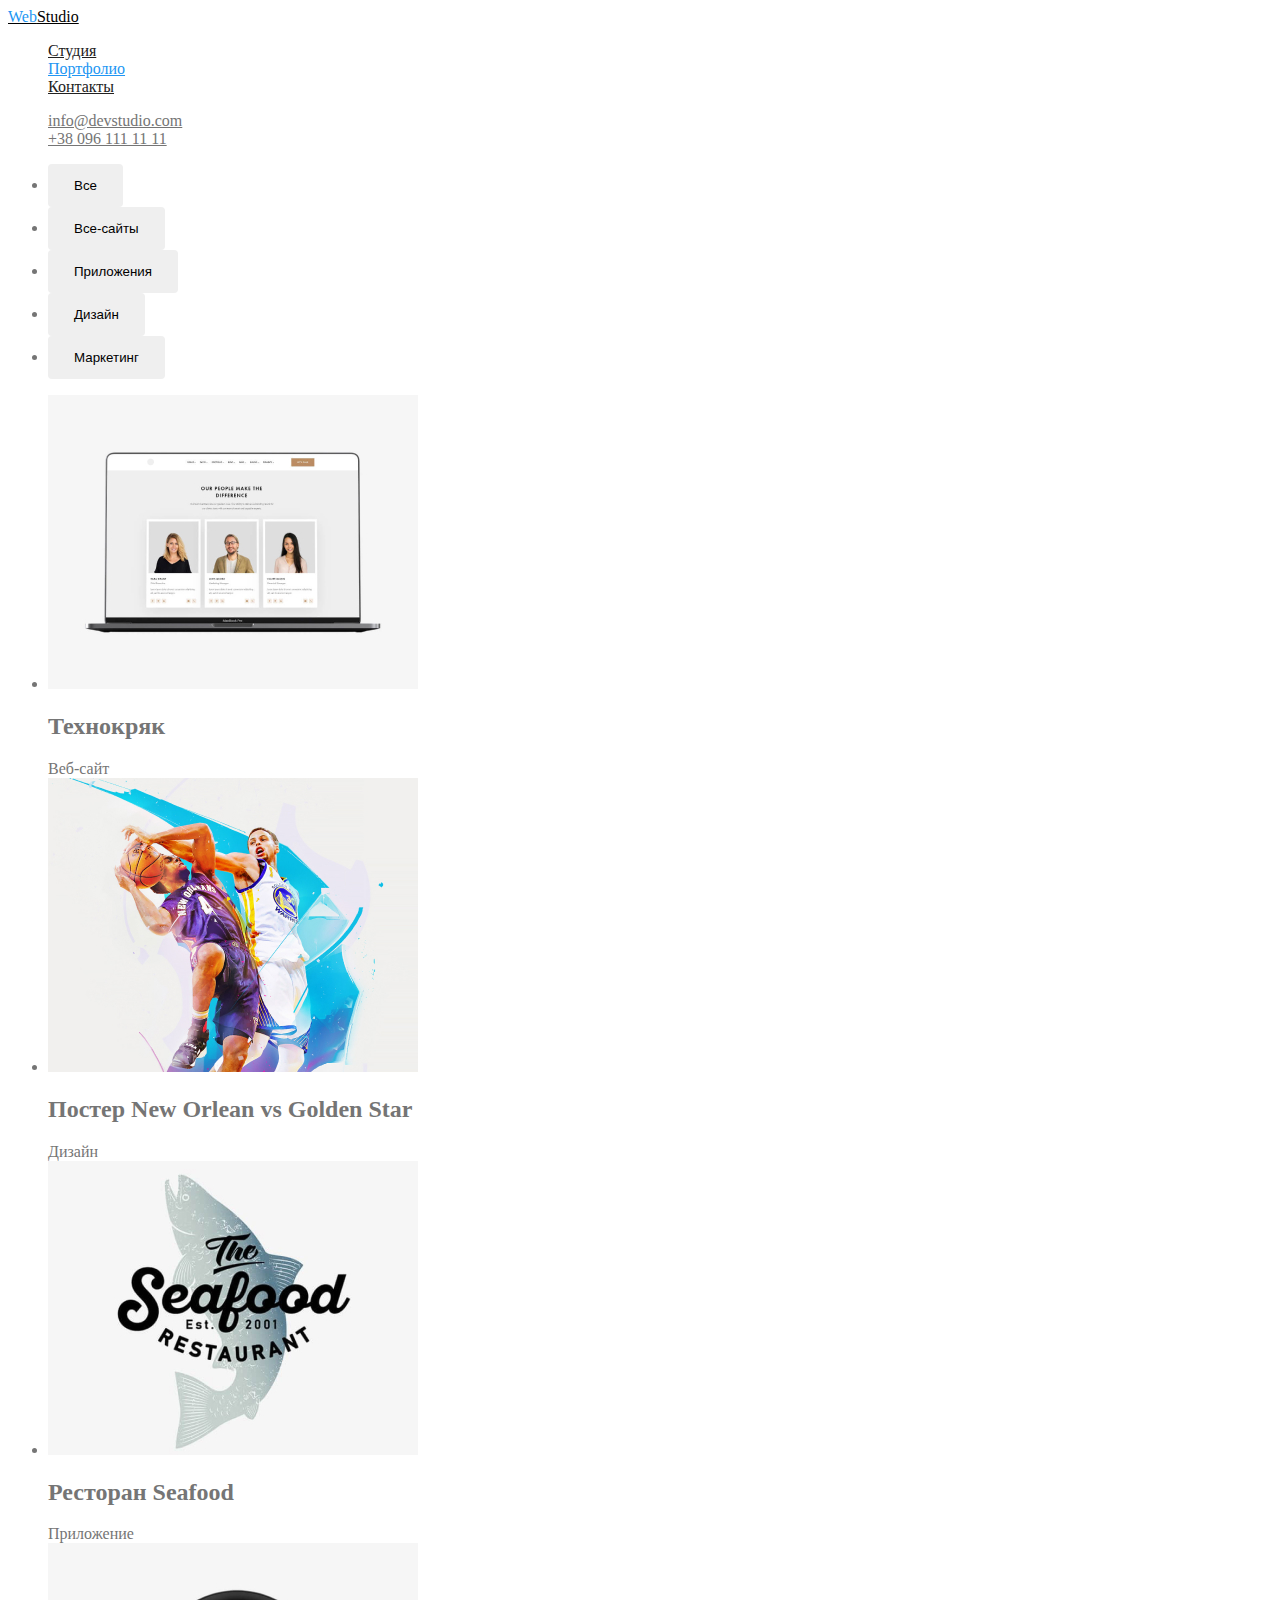
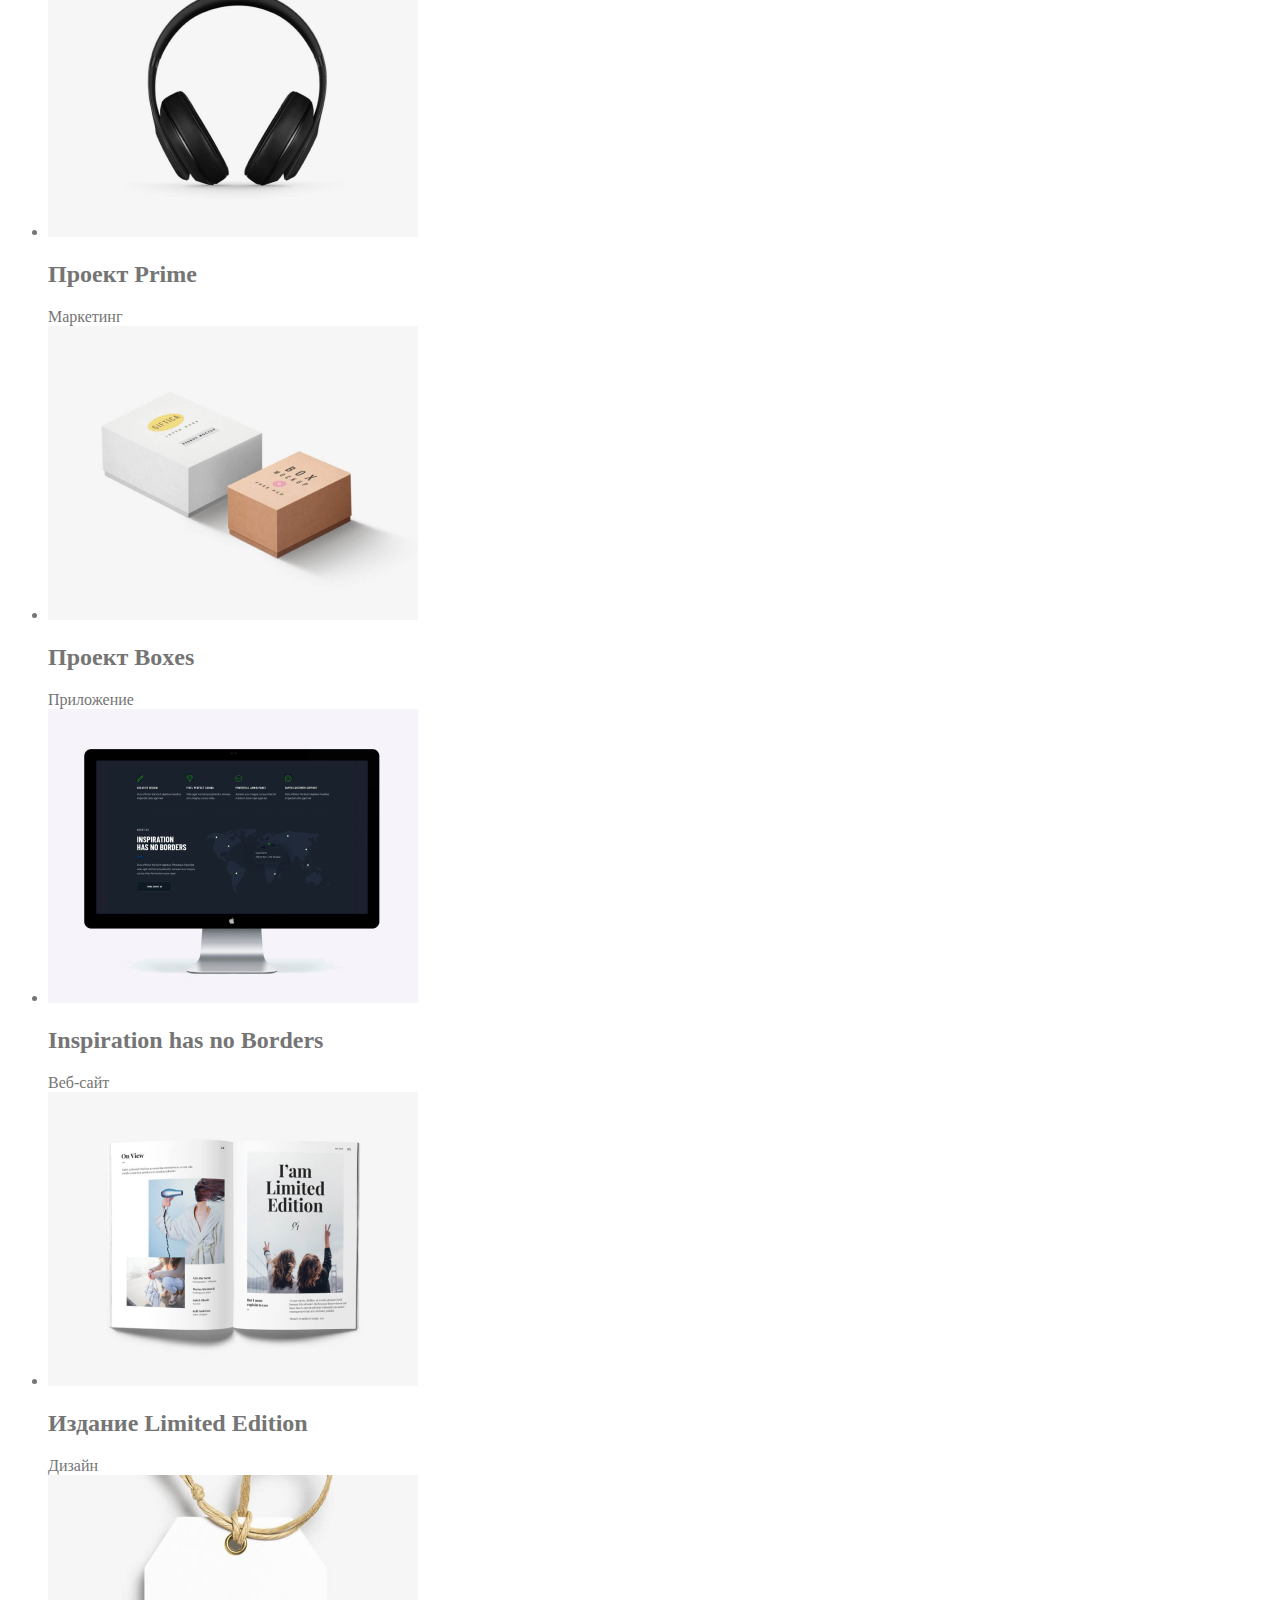
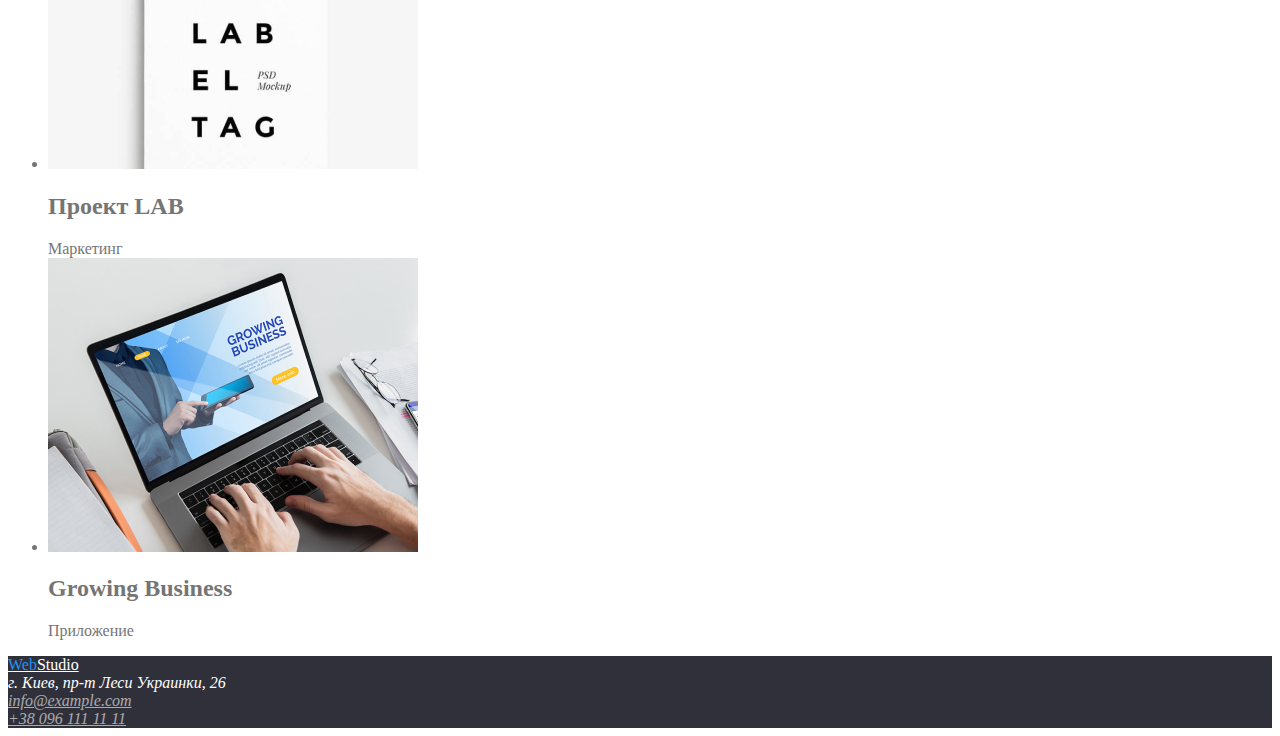
==== portfolio.html @ 00d650d1 "add color var" ====
<!DOCTYPE html>
<html lang="ru">
  <head>
    <meta charset="UTF-8" />
    <meta http-equiv="X-UA-Compatible" content="IE=edge" />
    <meta name="viewport" content="width=device-width, initial-scale=1.0" />
    <title>goit-markup-hw-01</title>
    <link rel="stylesheet" href="./css/styles.css" />
  </head>
  <body>
    <header>
      <nav>
        <a href="index.html" class="logo"><span>Web</span>Studio</a>
        <ul class="site-nav list">
          <li><a href="./index.html" class="link">Студия</a></li>
          <li><a href="./portfolio.html" class="link current">Портфолио</a></li>
          <li><a href="" class="link">Контакты</a></li>
        </ul>
      </nav>
      <ul class="auth-nav list">
        <li>
          <a href="mailto:info@devstudio.com" class="link"
            >info@devstudio.com</a
          >
        </li>
        <li><a href="tel:+380961111111" class="link">+38 096 111 11 11</a></li>
      </ul>
    <main>
      <section>
        <ul>
          <li><button class="button secondary">Все</button></li>
          <li><button class="button secondary">Все-сайты</button></li>
          <li><button class="button secondary">Приложения</button></li>
          <li><button class="button secondary">Дизайн</button></li>
          <li><button class="button secondary">Маркетинг</button></li>
        </ul>
      </section>
      <section>
        <ul>
          <li>
            <img
              src="./images/web-site-laptop.jpg"
              alt="Ноутбук, где открыт наш сайт"
            />
            <h2>Технокряк</h2>
            <span>Веб-сайт</span>
          </li>
          <li>
            <img src="./images/design.jpg" alt="Два баскетболиста" />
            <h2>Постер New Orlean vs Golden Star</h2>
            <span>Дизайн</span>
          </li>
          <li>
            <img src="./images/restaurant.jpg" alt="Рыба в виде логотипа" />
            <h2>Ресторан Seafood</h2>
            <span>Приложение</span>
          </li>
          <li>
            <img src="./images/marketing.jpg" alt="Наушники" />
            <h2>Проект Prime</h2>
            <span>Маркетинг</span>
          </li>
          <li>
            <img src="./images/app.jpg" alt="Белая и бежевая коробка" />
            <h2>Проект Boxes</h2>
            <span>Приложение</span>
          </li>
          <li>
            <img
              src="./images/web-site-desktop.jpg"
              alt="Экран компьютера Mac"
            />
            <h2>Inspiration has no Borders</h2>
            <span>Веб-сайт</span>
          </li>
          <li>
            <img src="./images/design-2.jpg" alt="Журнал" />
            <h2>Издание Limited Edition</h2>
            <span>Дизайн</span>
          </li>
          <li>
            <img src="./images/marketing-2.jpg" alt="Бирка" />
            <h2>Проект LAB</h2>
            <span>Маркетинг</span>
          </li>
          <li>
            <img src="./images/app-2.jpg" alt="Человек работает на ноутбуке" />
            <h2>Growing Business</h2>
            <span>Приложение</span>
          </li>
        </ul>
      </section>
    </main>
    <footer class="footer">
      <a href="index.html" class="footer-logo"><span>Web</span>Studio</a>
      <address>
        г. Киев, пр-т Леси Украинки, 26<br />
        <a href="mailto:info@example.com" class="contacts">info@example.com</a
        ><br />
        <a href="tel:+380961111111" class="contacts">+38 096 111 11 11</a>
      </address>
    </footer>
  </body>
</html>
---- css/styles.css ----
body {
  color: #757575;
  background-color: #ffffff;
}
footer {
  background-color: var(--dark-bg-color);
  color: var(--white-text-color);
}
:root {
  --hd-text-color: #212121;
  --main-text-color: #757575;
  --white-text-color: #ffffff;
  --logo-color: #000000;
  --footer-text-color: #ffffff99;
  --dark-bg-color: #2f303a;
  --light-bg-color: #f5f4fa;
  --accent-color: #2196f3;
}

/* 
цвет заголовков: #212121;
вторичный цвет текста: #757575;
герой-текст #FFFFFF
цвет логотипа #000000;
цвет подвала #ffffff99
акцент #2196F3 

основной цвет фона #FFFFFF
дополнительный цвет фона светлый #F5F4FA
дополнительный цвет фона темный #2F303A

*/
.logo {
  color: var(--logo-color);
}
.logo span,
.footer-logo span {
  color: var(--accent-color);
}
.list {
  list-style: none;
}
.site-nav .link {
  color: var(--hd-text-color);
}
.site-nav .link:hover,
.site-nav .link:focus {
  color: var(--accent-color);
}
.site-nav .link.current {
  color: var(--accent-color);
}
.auth-nav .link {
  color: var(--main-text-color);
}
.auth-nav .link:hover {
  color: var(--accent-color);
}
/* hero */
.hero {
  background-color: var(--dark-bg-color);
}
.hero-title {
  color: var(--white-text-color);
}
/* section */
.section-title {
  color: var(--hd-text-color);
}
/* features */
.features .title {
  color: var(--hd-text-color);
}
/* About team */
.team-member {
  color: var(--hd-text-color);
}
/* footer */
.footer a {
  color: var(--white-text-color);
}
.footer .contacts {
  color: var(--footer-text-color);
}
/* Button */
.button {
  padding: 12px 24px;
  display: inline-block;
  border-color: transparent;
  border-radius: 4px;
}
.button.primary {
  color: var(--white-text-color);
  background-color: var(--accent-color);
}
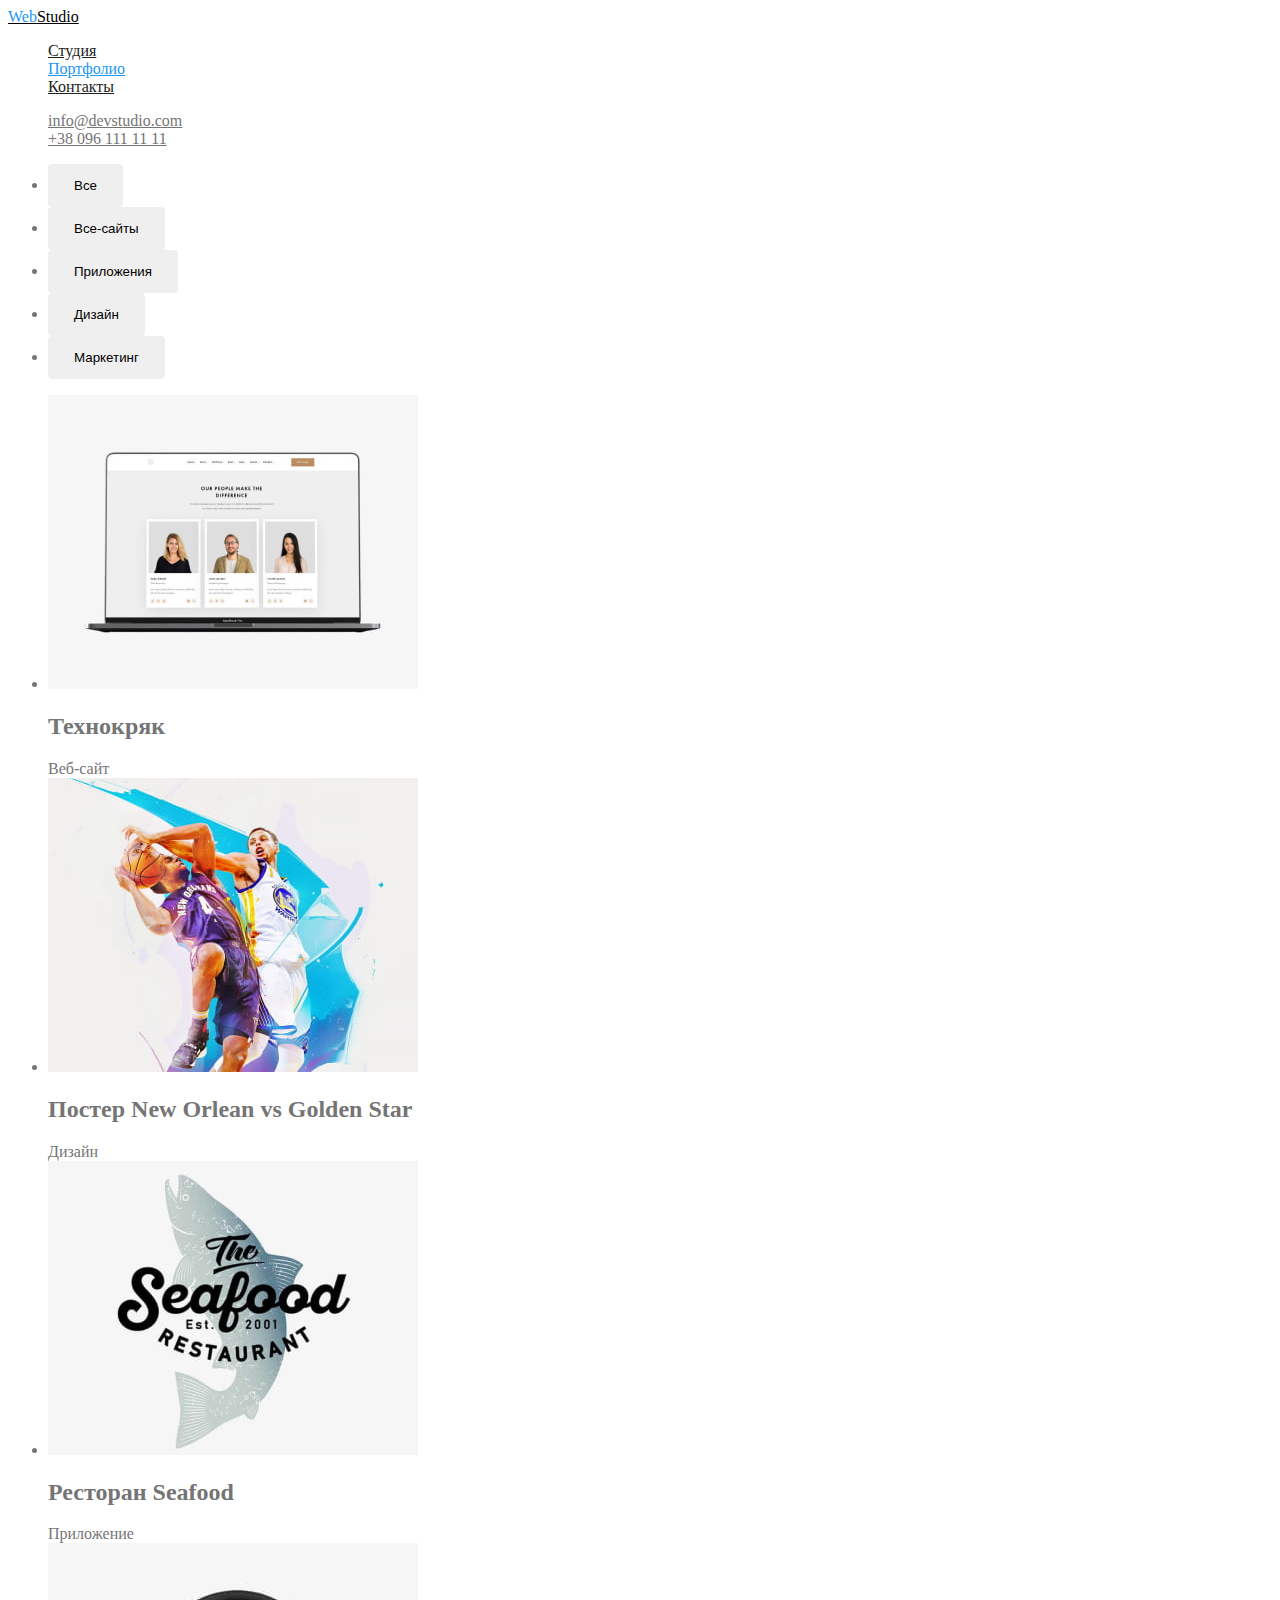
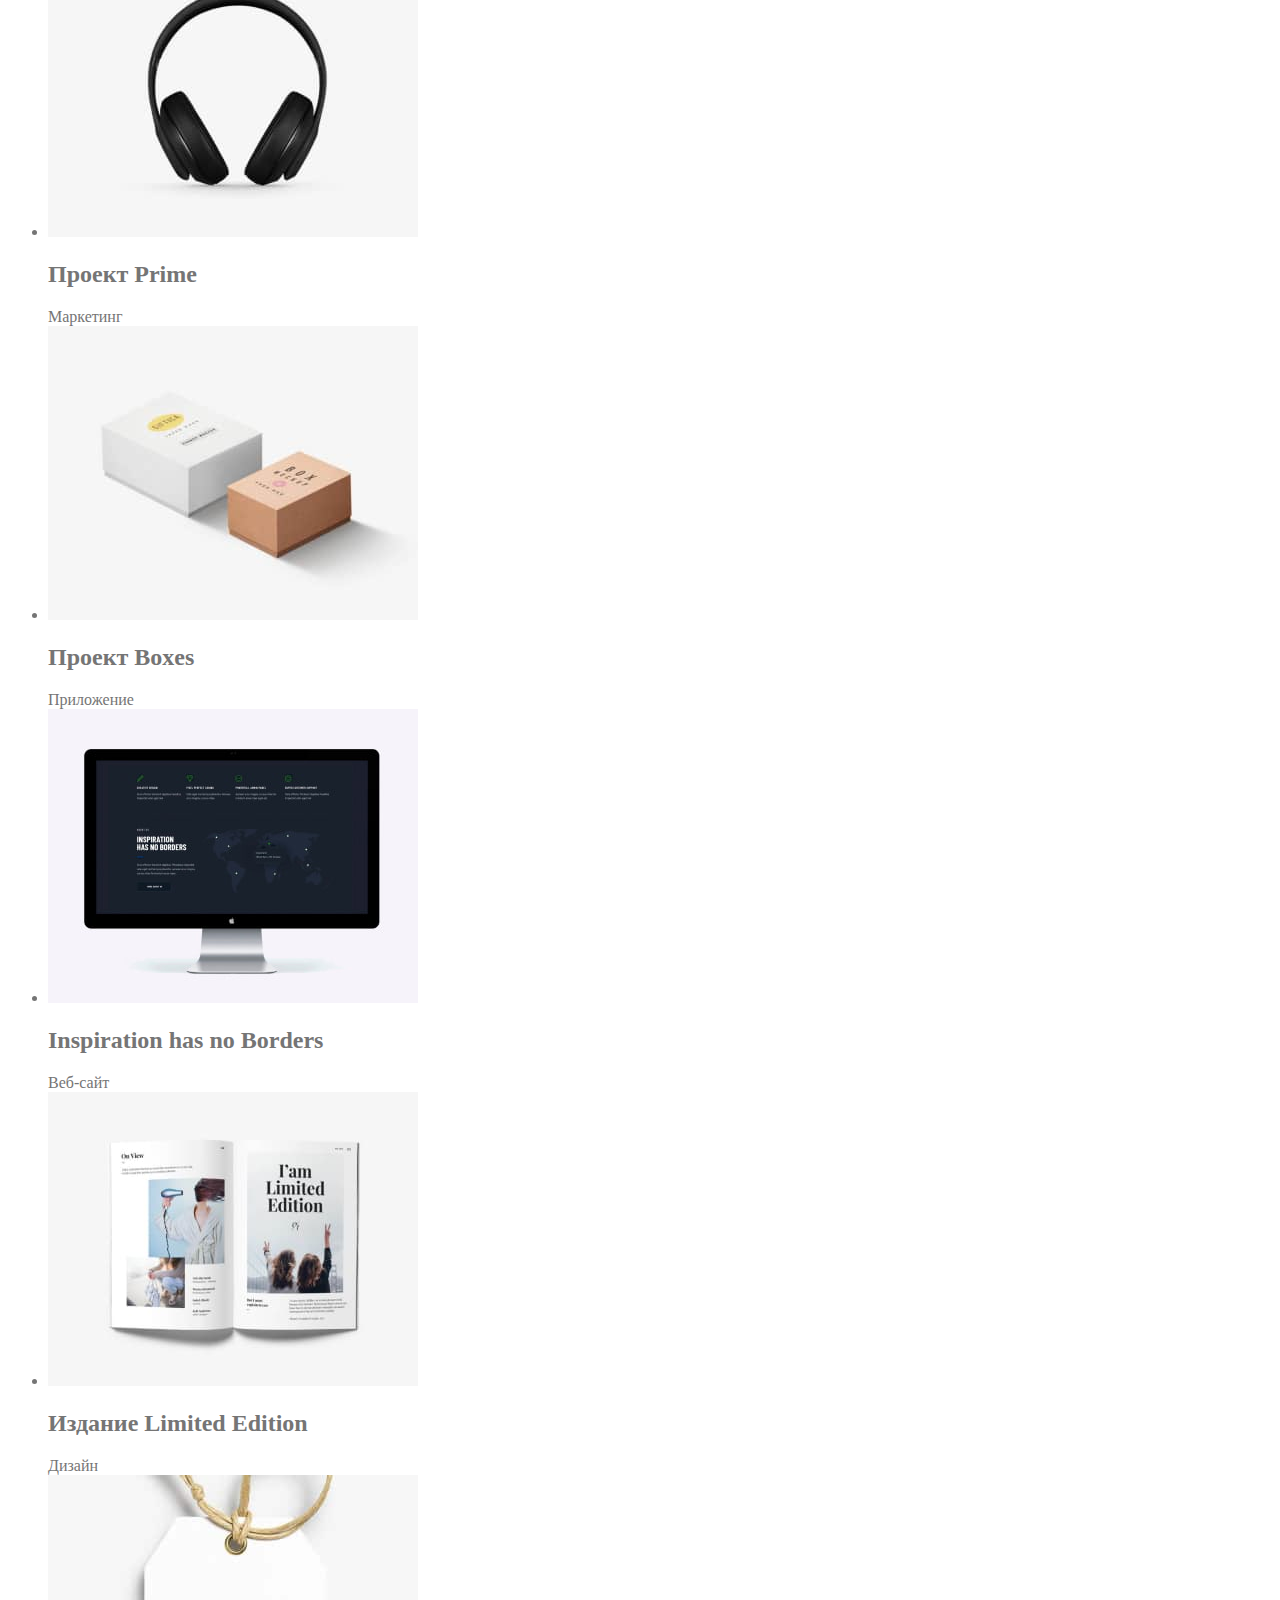
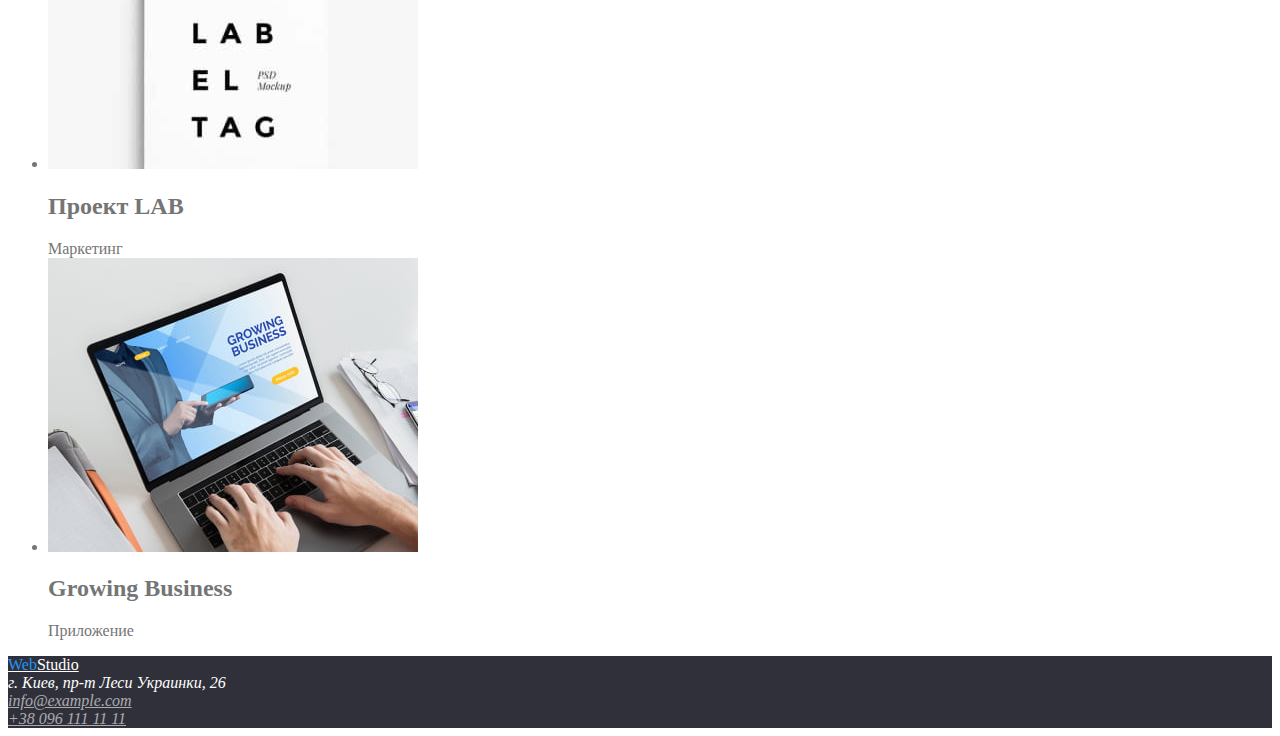
==== commit 0de96779: "Update portfolio.html" ====
--- a/portfolio.html
+++ b/portfolio.html
@@ -25,8 +25,10 @@
         </li>
         <li><a href="tel:+380961111111" class="link">+38 096 111 11 11</a></li>
       </ul>
+    </header>
     <main>
       <section>
+        <h1 hidden>Portfolio</h1>
         <ul>
           <li><button class="button secondary">Все</button></li>
           <li><button class="button secondary">Все-сайты</button></li>
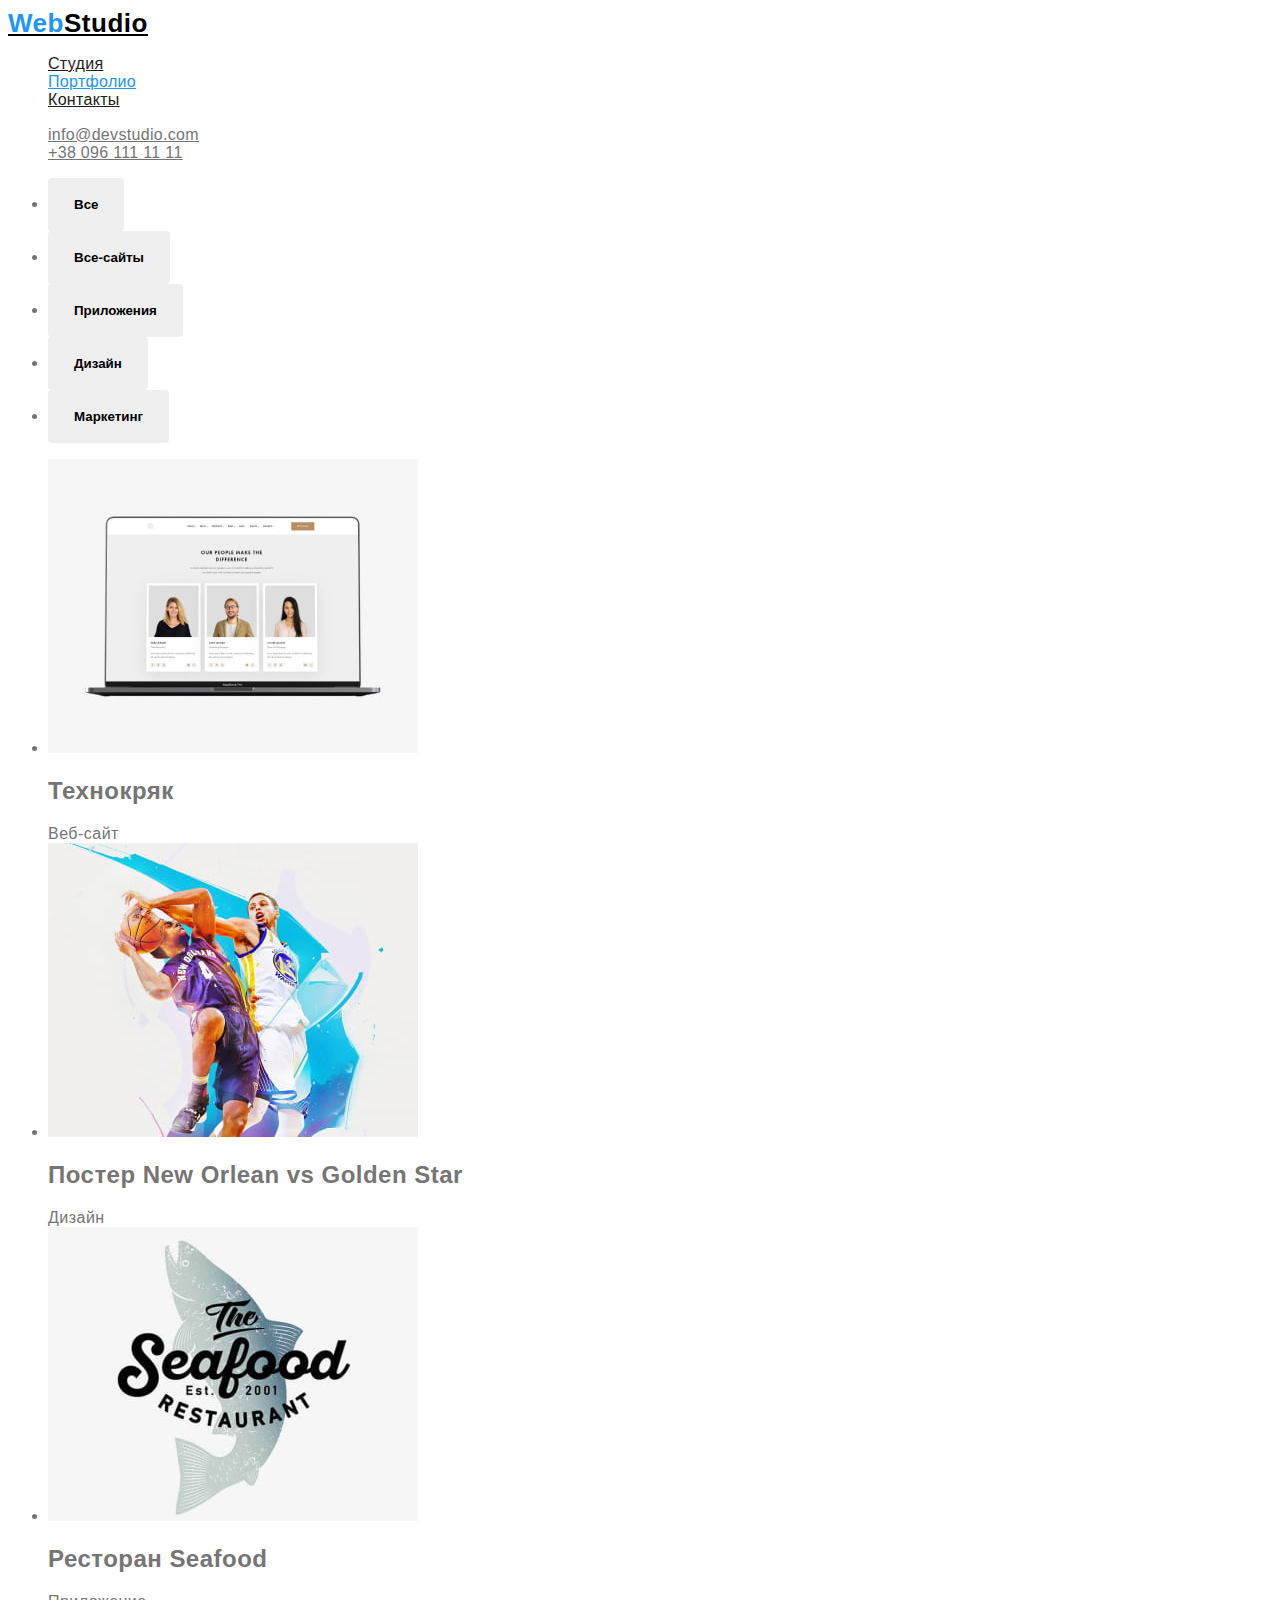
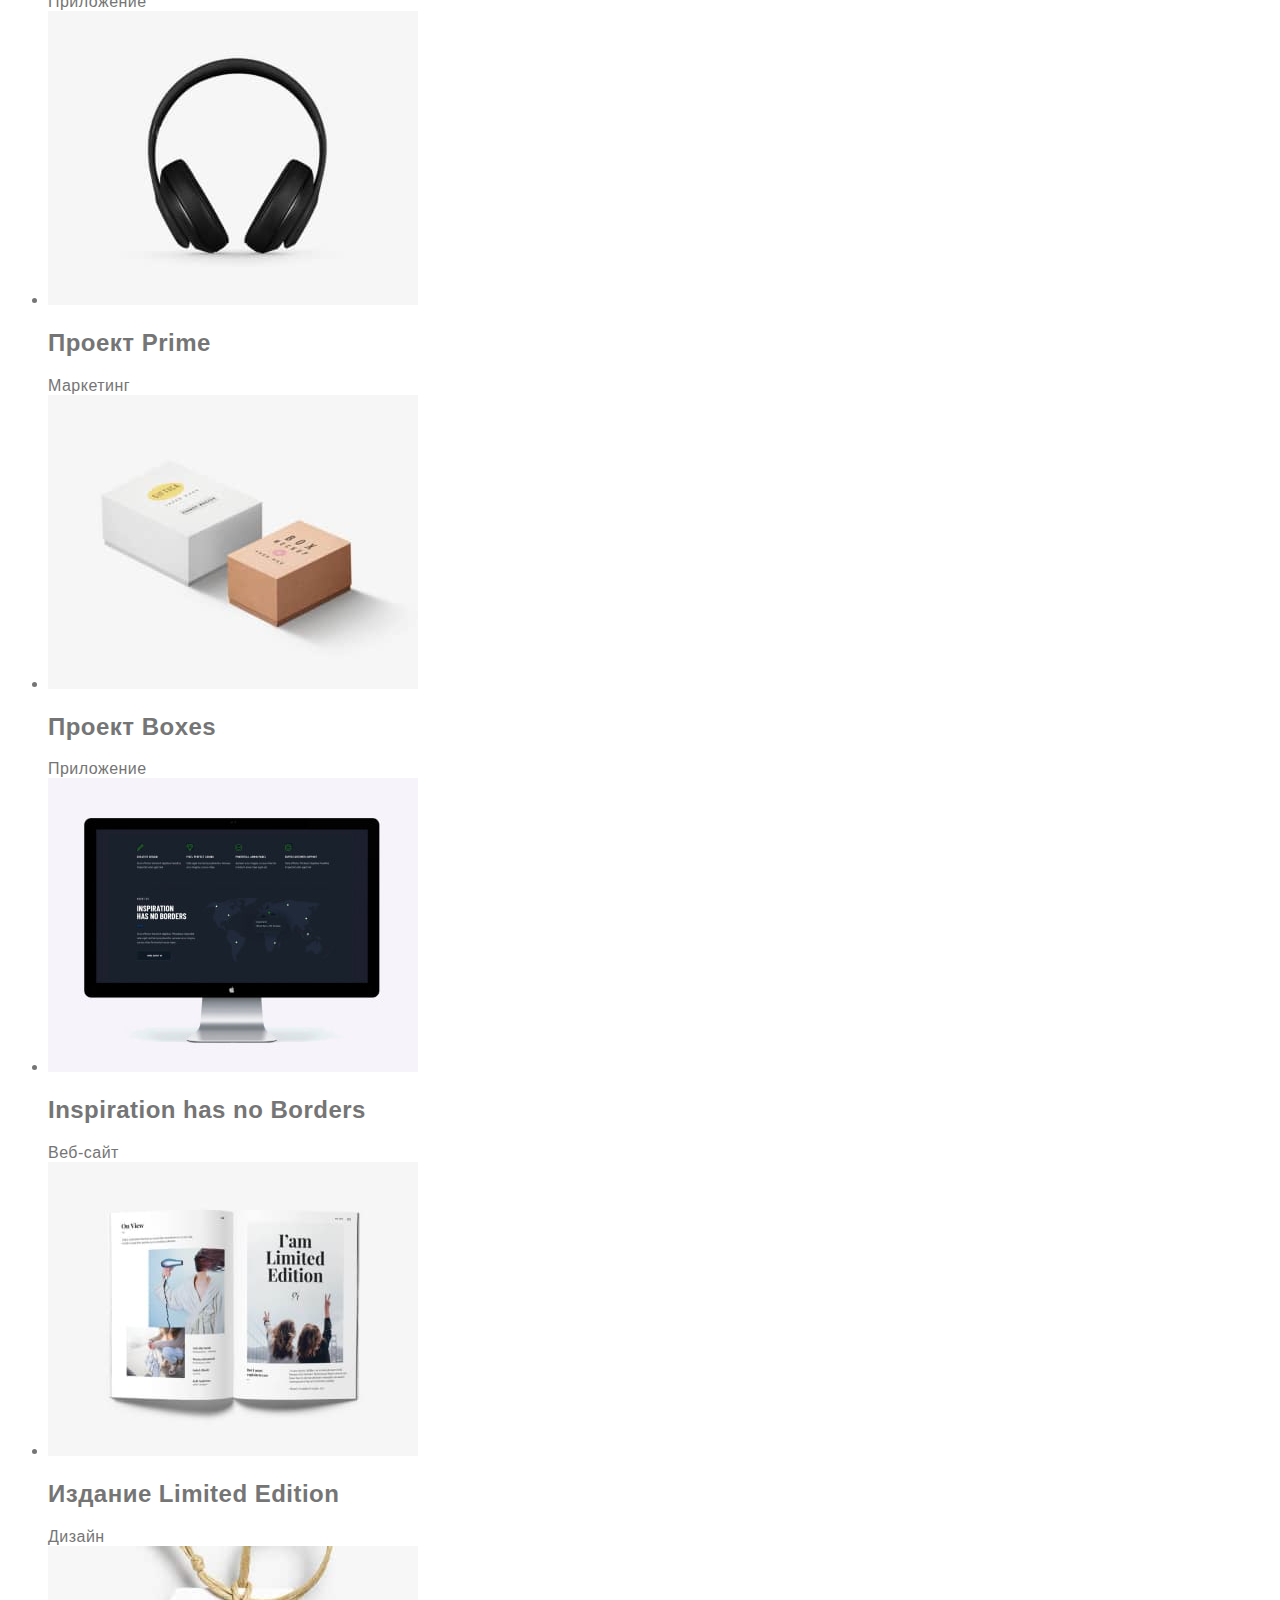
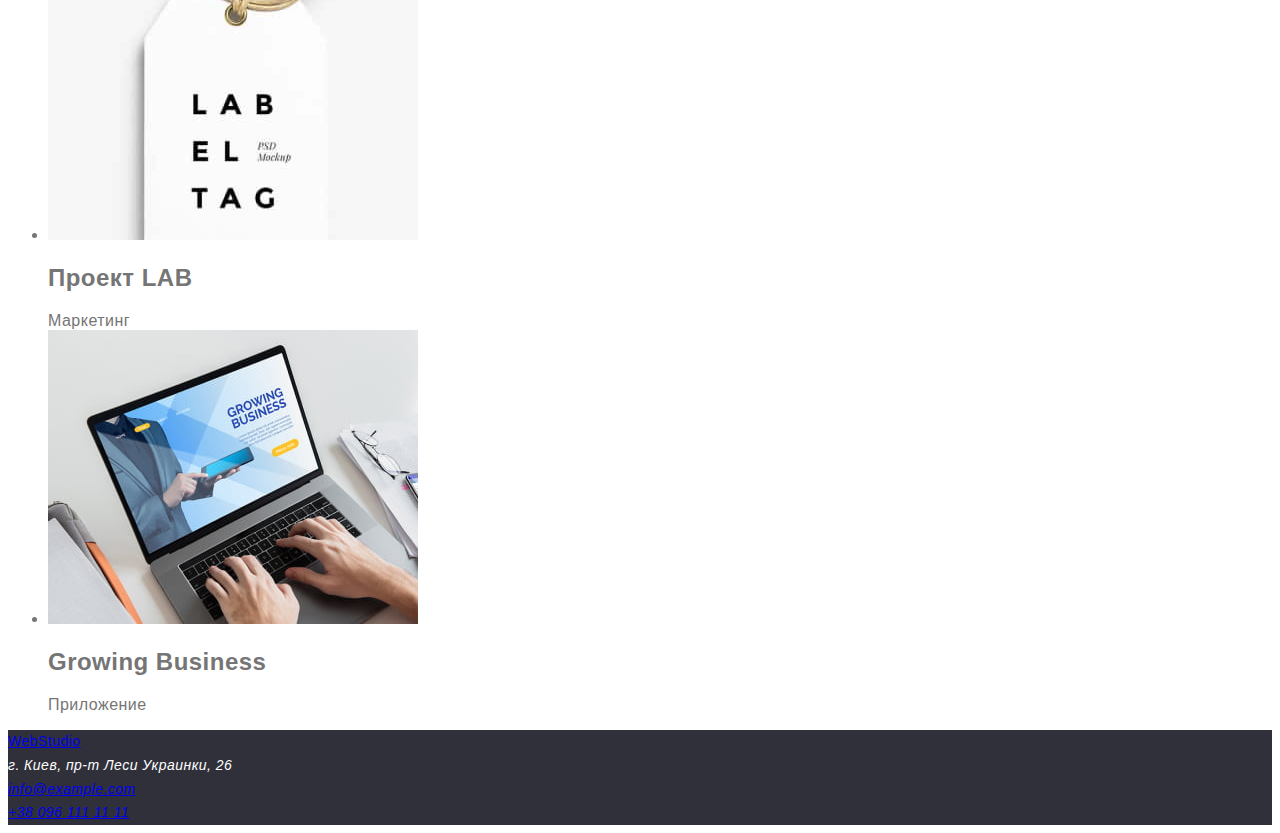
==== commit 66a3b7fa: "fonts are added" ====
--- a/portfolio.html
+++ b/portfolio.html
@@ -28,7 +28,7 @@
     </header>
     <main>
       <section>
-        <h1 hidden>Portfolio</h1>
+        <h1 hidden>Наши проекты</h1>
         <ul>
           <li><button class="button secondary">Все</button></li>
           <li><button class="button secondary">Все-сайты</button></li>
--- a/css/styles.css
+++ b/css/styles.css
@@ -1,10 +1,14 @@
 body {
   color: #757575;
   background-color: #ffffff;
+  font-family: Roboto, sans-serif;
+  letter-spacing: 0.03em;
 }
 footer {
   background-color: var(--dark-bg-color);
   color: var(--white-text-color);
+  font-size: 14px;
+  line-height: 1.71;
 }
 :root {
   --hd-text-color: #212121;
@@ -32,9 +36,14 @@
 */
 .logo {
   color: var(--logo-color);
+  font-family: Raleway, sans-serif;
+  letter-spacing: 0.02em;
+  font-weight: 700;
+  font-size: 26px;
+  line-height: 1.19;
 }
 .logo span,
-.footer-logo span {
+.footer.logo span {
   color: var(--accent-color);
 }
 .list {
@@ -42,6 +51,9 @@
 }
 .site-nav .link {
   color: var(--hd-text-color);
+  font-weight: 500;
+  line-height: 1.14;
+  letter-spacing: 0.02em;
 }
 .site-nav .link:hover,
 .site-nav .link:focus {
@@ -52,6 +64,9 @@
 }
 .auth-nav .link {
   color: var(--main-text-color);
+  font-weight: 500;
+  line-height: 1.14;
+  letter-spacing: 0.02em;
 }
 .auth-nav .link:hover {
   color: var(--accent-color);
@@ -62,28 +77,52 @@
 }
 .hero-title {
   color: var(--white-text-color);
+  font-weight: 900;
+  font-size: 44px;
+  line-height: 1.36;
+  letter-spacing: 0.06em;
+  text-align: center;
 }
 /* section */
 .section-title {
   color: var(--hd-text-color);
+  font-weight: 700;
+  font-size: 36px;
+  line-height: 1.17;
+  text-align: center;
+}
+.features-text {
+  font-size: 14px;
+  line-height: 1.71;
 }
 /* features */
 .features .title {
   color: var(--hd-text-color);
+  font-weight: 700;
+  font-size: 14px;
+  line-height: 1.14;
+  text-transform: uppercase;
 }
 /* About team */
 .team-member {
   color: var(--hd-text-color);
+  font-weight: 500;
+  line-height: 1.19;
+}
+.team span {
+  line-height: 1.19;
 }
 /* footer */
-.footer a {
+.footer.logo {
   color: var(--white-text-color);
 }
-.footer .contacts {
+.footer-contacts {
   color: var(--footer-text-color);
 }
 /* Button */
 .button {
+  font-weight: 700;
+  line-height: 1.88;
   padding: 12px 24px;
   display: inline-block;
   border-color: transparent;
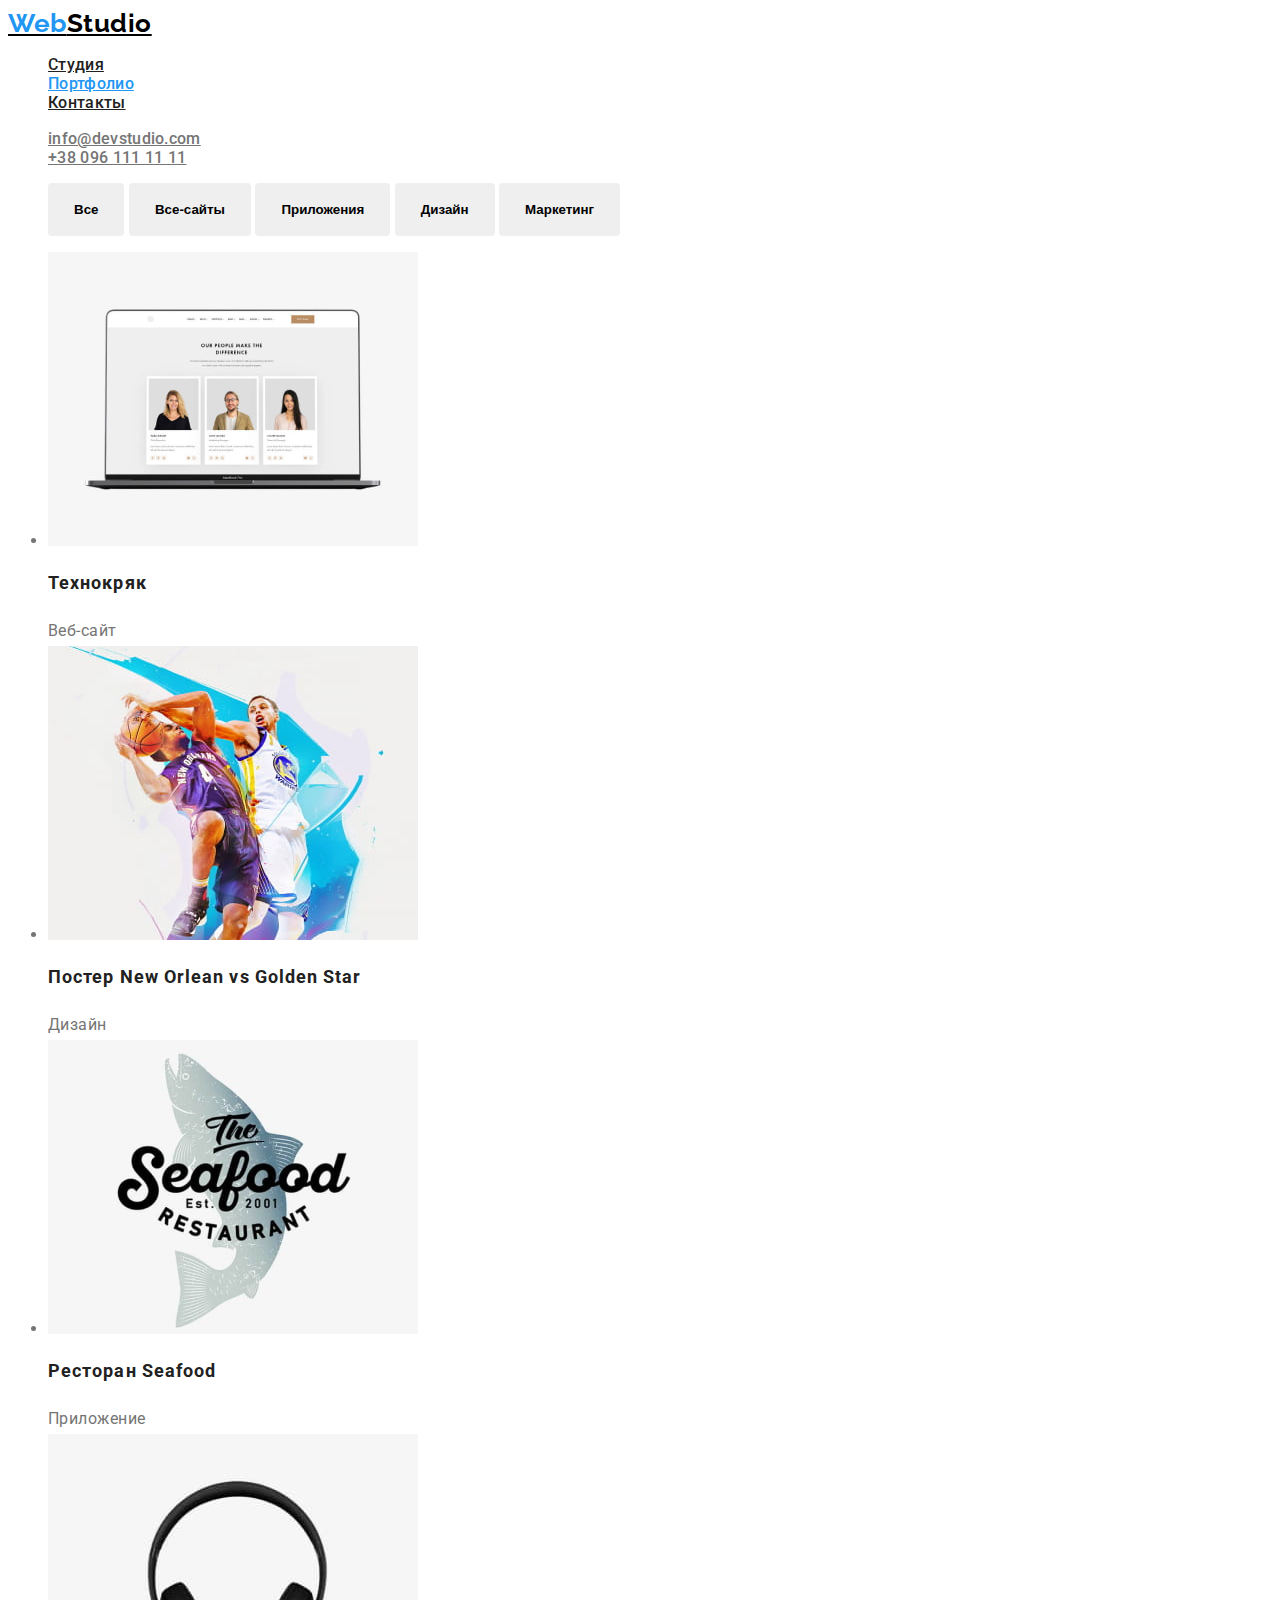
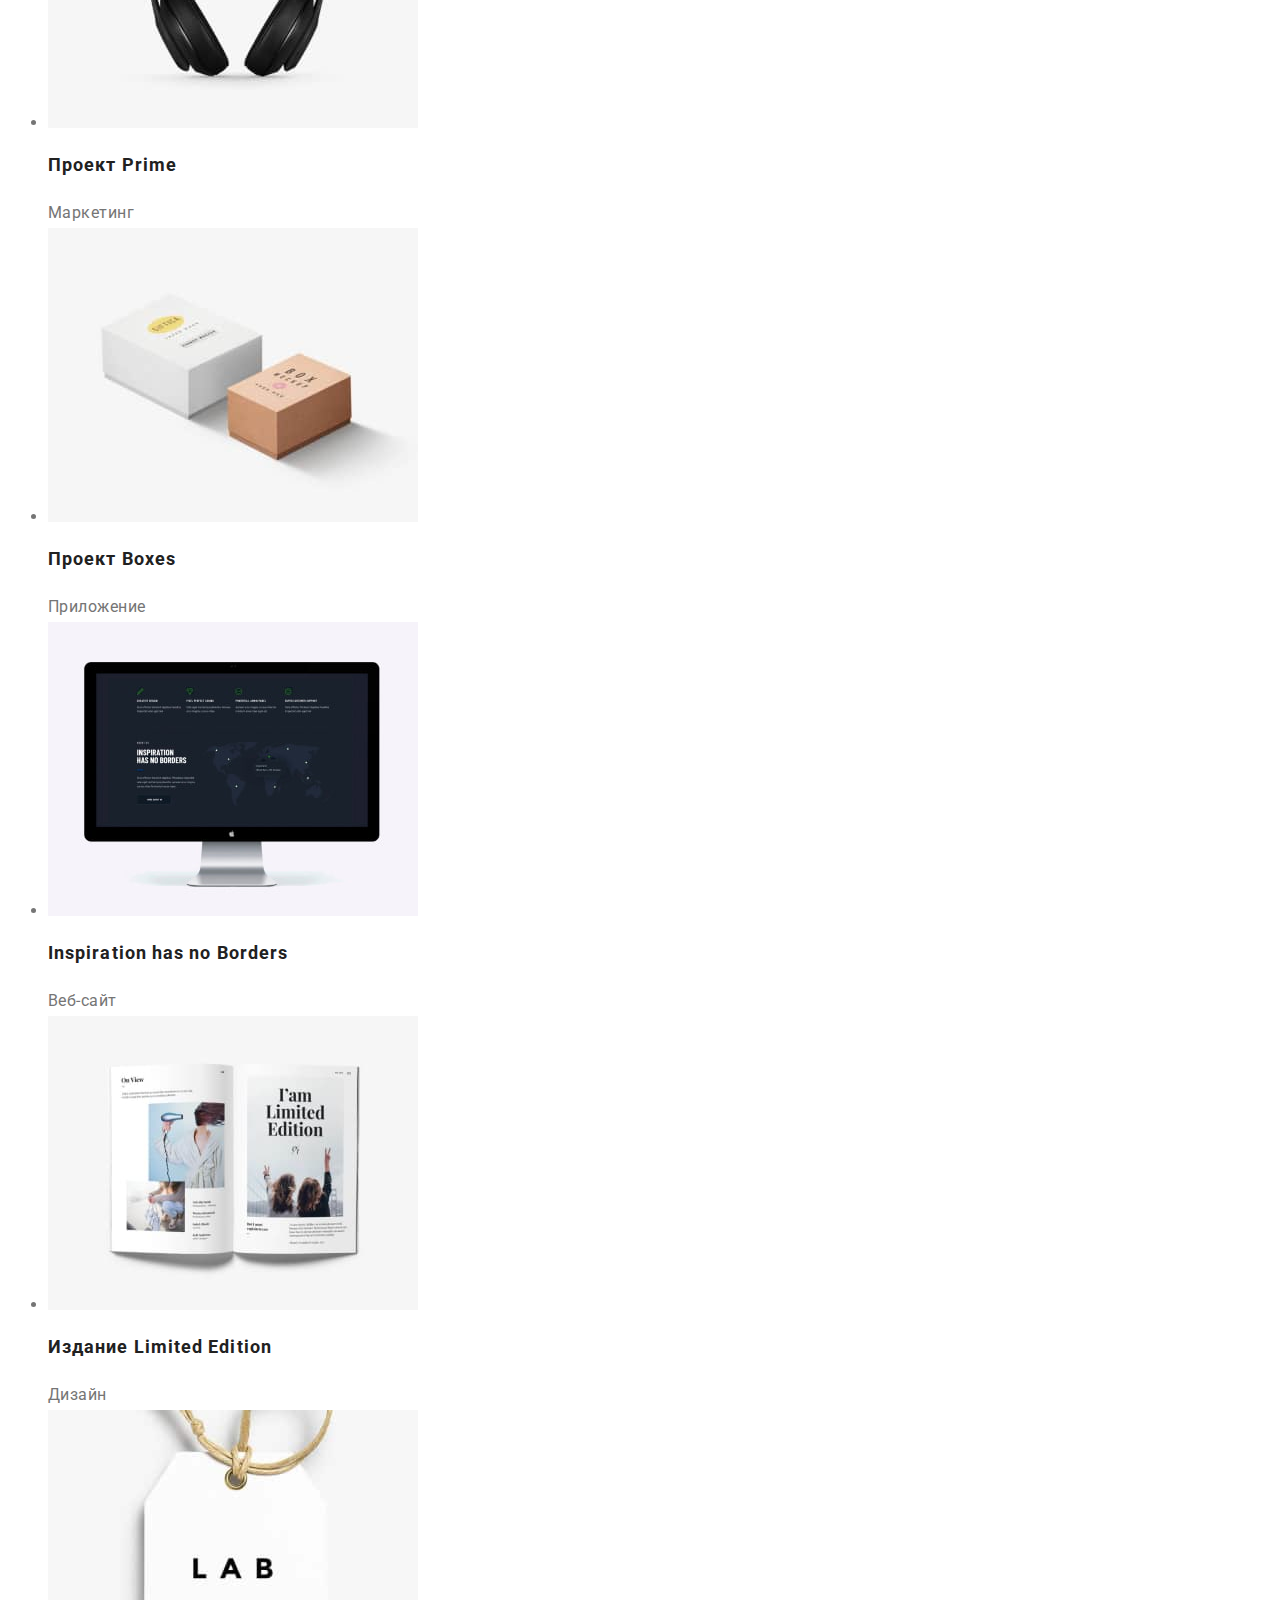
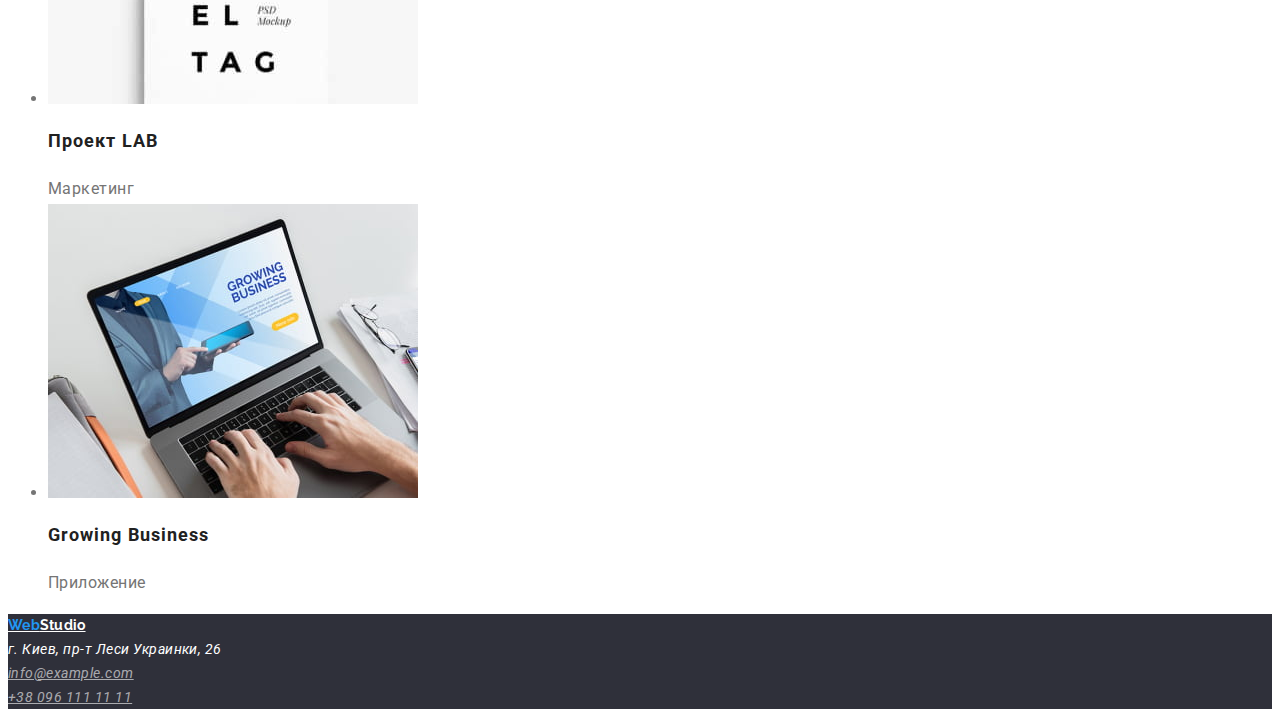
==== commit 9cd486ef: "page Portfolio is finalized for HW2" ====
--- a/portfolio.html
+++ b/portfolio.html
@@ -4,7 +4,12 @@
     <meta charset="UTF-8" />
     <meta http-equiv="X-UA-Compatible" content="IE=edge" />
     <meta name="viewport" content="width=device-width, initial-scale=1.0" />
-    <title>goit-markup-hw-01</title>
+    <title>goit-markup-hw-02</title>
+    <link rel="preconnect" href="https://fonts.googleapis.com" />
+    <link
+      href="https://fonts.googleapis.com/css2?family=Raleway:wght@700&family=Roboto:wght@400;500;700;900&display=swap"
+      rel="stylesheet"
+    />
     <link rel="stylesheet" href="./css/styles.css" />
   </head>
   <body>
@@ -29,77 +34,114 @@
     <main>
       <section>
         <h1 hidden>Наши проекты</h1>
-        <ul>
-          <li><button class="button secondary">Все</button></li>
-          <li><button class="button secondary">Все-сайты</button></li>
-          <li><button class="button secondary">Приложения</button></li>
-          <li><button class="button secondary">Дизайн</button></li>
-          <li><button class="button secondary">Маркетинг</button></li>
+        <ul class="filter">
+          <li>
+            <button type="button" class="button btn-portfolio">Все</button>
+          </li>
+          <li>
+            <button type="button" class="button btn-portfolio">
+              Все-сайты
+            </button>
+          </li>
+          <li>
+            <button type="button" class="button btn-portfolio">
+              Приложения
+            </button>
+          </li>
+          <li>
+            <button type="button" class="button btn-portfolio">Дизайн</button>
+          </li>
+          <li>
+            <button type="button" class="button btn-portfolio">
+              Маркетинг
+            </button>
+          </li>
         </ul>
       </section>
       <section>
-        <ul>
+        <ul class="project">
           <li>
             <img
               src="./images/web-site-laptop.jpg"
               alt="Ноутбук, где открыт наш сайт"
+              width="370"
             />
-            <h2>Технокряк</h2>
+            <h2 class="project-title">Технокряк</h2>
             <span>Веб-сайт</span>
           </li>
           <li>
-            <img src="./images/design.jpg" alt="Два баскетболиста" />
-            <h2>Постер New Orlean vs Golden Star</h2>
+            <img
+              src="./images/design.jpg"
+              alt="Два баскетболиста"
+              width="370"
+            />
+            <h2 class="project-title">Постер New Orlean vs Golden Star</h2>
             <span>Дизайн</span>
           </li>
           <li>
-            <img src="./images/restaurant.jpg" alt="Рыба в виде логотипа" />
-            <h2>Ресторан Seafood</h2>
+            <img
+              src="./images/restaurant.jpg"
+              alt="Логотип в виде рыбы"
+              width="370"
+            />
+            <h2 class="project-title">Ресторан Seafood</h2>
             <span>Приложение</span>
           </li>
           <li>
-            <img src="./images/marketing.jpg" alt="Наушники" />
-            <h2>Проект Prime</h2>
+            <img src="./images/marketing.jpg" alt="Наушники" width="370" />
+            <h2 class="project-title">Проект Prime</h2>
             <span>Маркетинг</span>
           </li>
           <li>
-            <img src="./images/app.jpg" alt="Белая и бежевая коробка" />
-            <h2>Проект Boxes</h2>
+            <img
+              src="./images/app.jpg"
+              alt="Белая и бежевая коробка"
+              width="370"
+            />
+            <h2 class="project-title">Проект Boxes</h2>
             <span>Приложение</span>
           </li>
           <li>
             <img
               src="./images/web-site-desktop.jpg"
               alt="Экран компьютера Mac"
+              width="370"
             />
-            <h2>Inspiration has no Borders</h2>
+            <h2 class="project-title">Inspiration has no Borders</h2>
             <span>Веб-сайт</span>
           </li>
           <li>
-            <img src="./images/design-2.jpg" alt="Журнал" />
-            <h2>Издание Limited Edition</h2>
+            <img src="./images/design-2.jpg" alt="Журнал" width="370" />
+            <h2 class="project-title">Издание Limited Edition</h2>
             <span>Дизайн</span>
           </li>
           <li>
-            <img src="./images/marketing-2.jpg" alt="Бирка" />
-            <h2>Проект LAB</h2>
+            <img src="./images/marketing-2.jpg" alt="Бирка" width="370" />
+            <h2 class="project-title">Проект LAB</h2>
             <span>Маркетинг</span>
           </li>
           <li>
-            <img src="./images/app-2.jpg" alt="Человек работает на ноутбуке" />
-            <h2>Growing Business</h2>
+            <img
+              src="./images/app-2.jpg"
+              alt="Человек работает на ноутбуке"
+              width="370"
+            />
+            <h2 class="project-title">Growing Business</h2>
             <span>Приложение</span>
           </li>
         </ul>
       </section>
     </main>
     <footer class="footer">
-      <a href="index.html" class="footer-logo"><span>Web</span>Studio</a>
+      <a href="index.html" class="footer logo"><span>Web</span>Studio</a>
       <address>
         г. Киев, пр-т Леси Украинки, 26<br />
-        <a href="mailto:info@example.com" class="contacts">info@example.com</a
+        <a href="mailto:info@example.com" class="footer-contacts"
+          >info@example.com</a
         ><br />
-        <a href="tel:+380961111111" class="contacts">+38 096 111 11 11</a>
+        <a href="tel:+380961111111" class="footer-contacts"
+          >+38 096 111 11 11</a
+        >
       </address>
     </footer>
   </body>
--- a/css/styles.css
+++ b/css/styles.css
@@ -3,12 +3,6 @@
   background-color: #ffffff;
   font-family: Roboto, sans-serif;
   letter-spacing: 0.03em;
-}
-footer {
-  background-color: var(--dark-bg-color);
-  color: var(--white-text-color);
-  font-size: 14px;
-  line-height: 1.71;
 }
 :root {
   --hd-text-color: #212121;
@@ -113,6 +107,12 @@
   line-height: 1.19;
 }
 /* footer */
+.footer {
+  background-color: var(--dark-bg-color);
+  color: var(--white-text-color);
+  font-size: 14px;
+  line-height: 1.71;
+}
 .footer.logo {
   color: var(--white-text-color);
 }
@@ -127,8 +127,30 @@
   display: inline-block;
   border-color: transparent;
   border-radius: 4px;
+  cursor: pointer;
 }
 .button.primary {
   color: var(--white-text-color);
   background-color: var(--accent-color);
 }
+/* modifying filter */
+.filter li {
+  list-style: none;
+  display: inline-block;
+}
+.button.btn-portfolio:hover,
+.button.btn-portfolio:focus {
+  color: var(--white-text-color);
+  background-color: var(--accent-color);
+}
+/* section about projects */
+.project-title {
+  color: var(--hd-text-color);
+  font-weight: 700;
+  font-size: 18px;
+  line-height: 2;
+  letter-spacing: 0.06em;
+}
+.project span {
+  line-height: 1.88;
+}
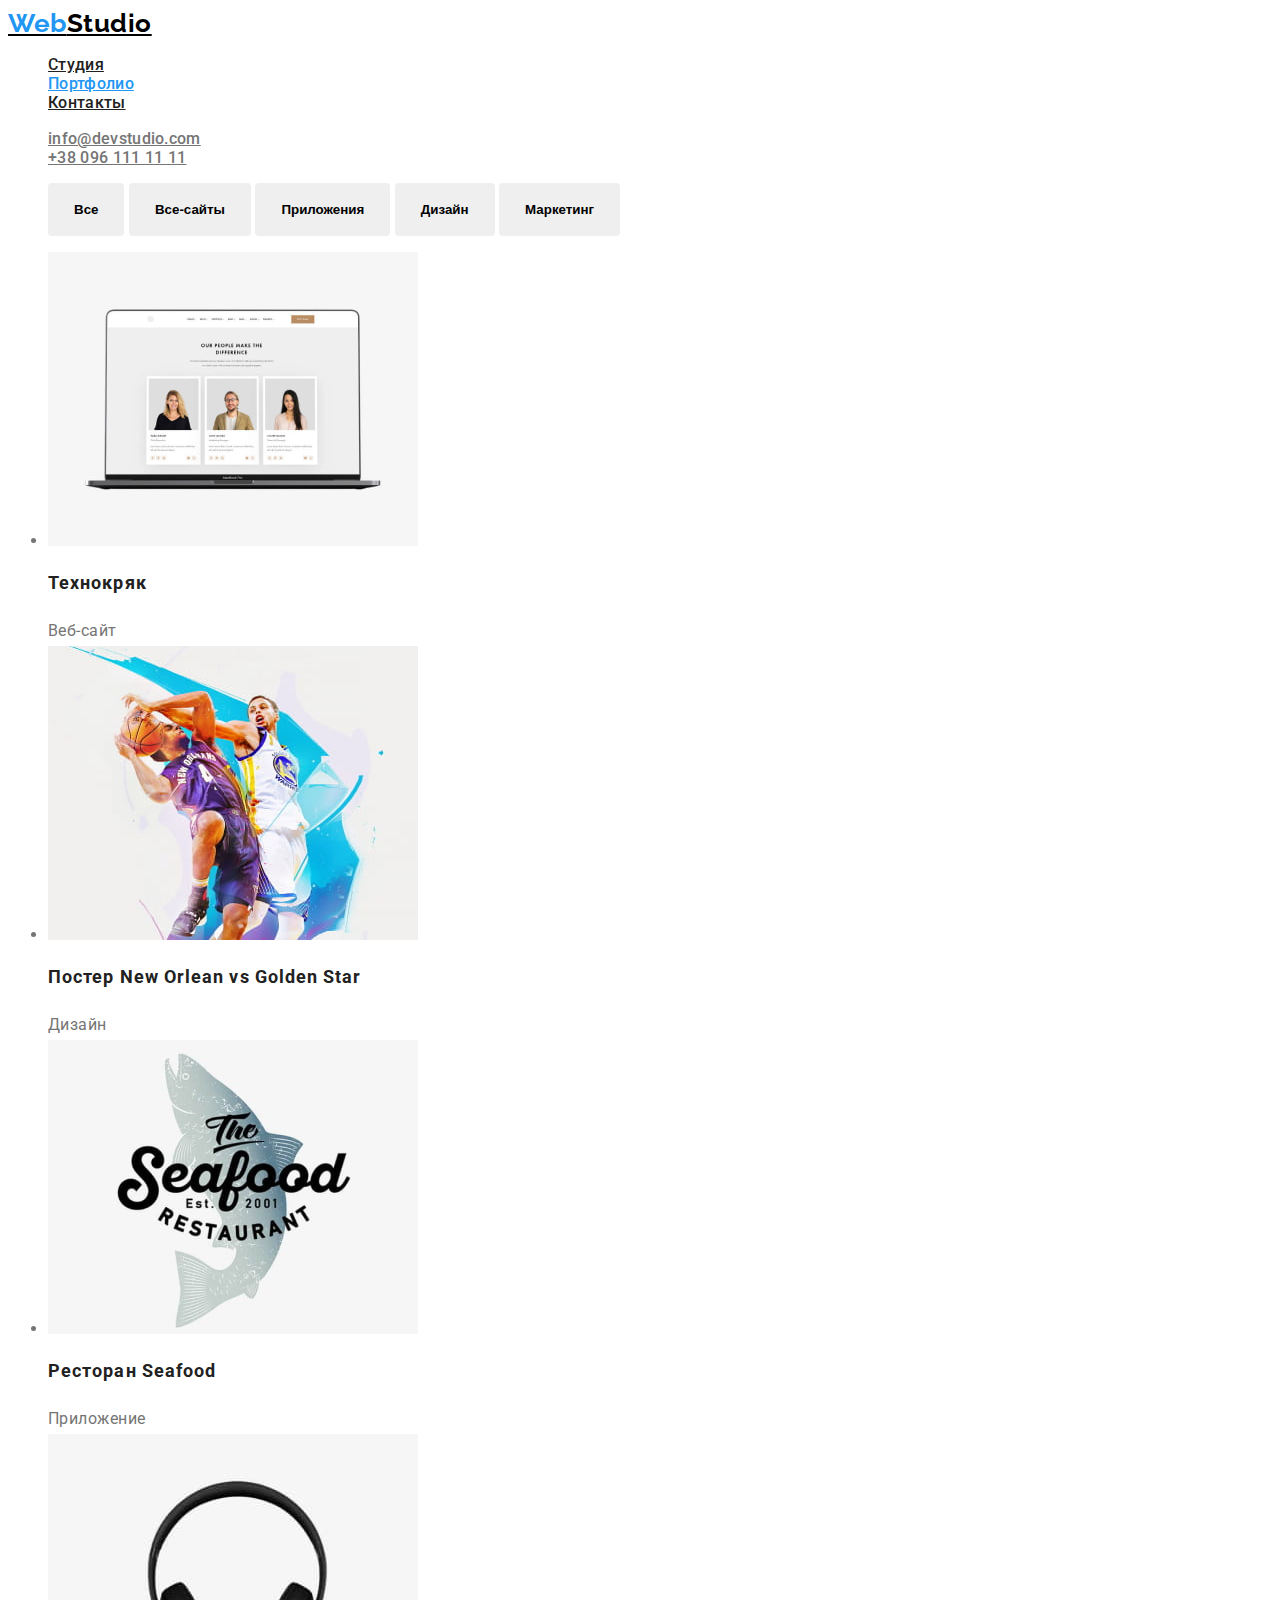
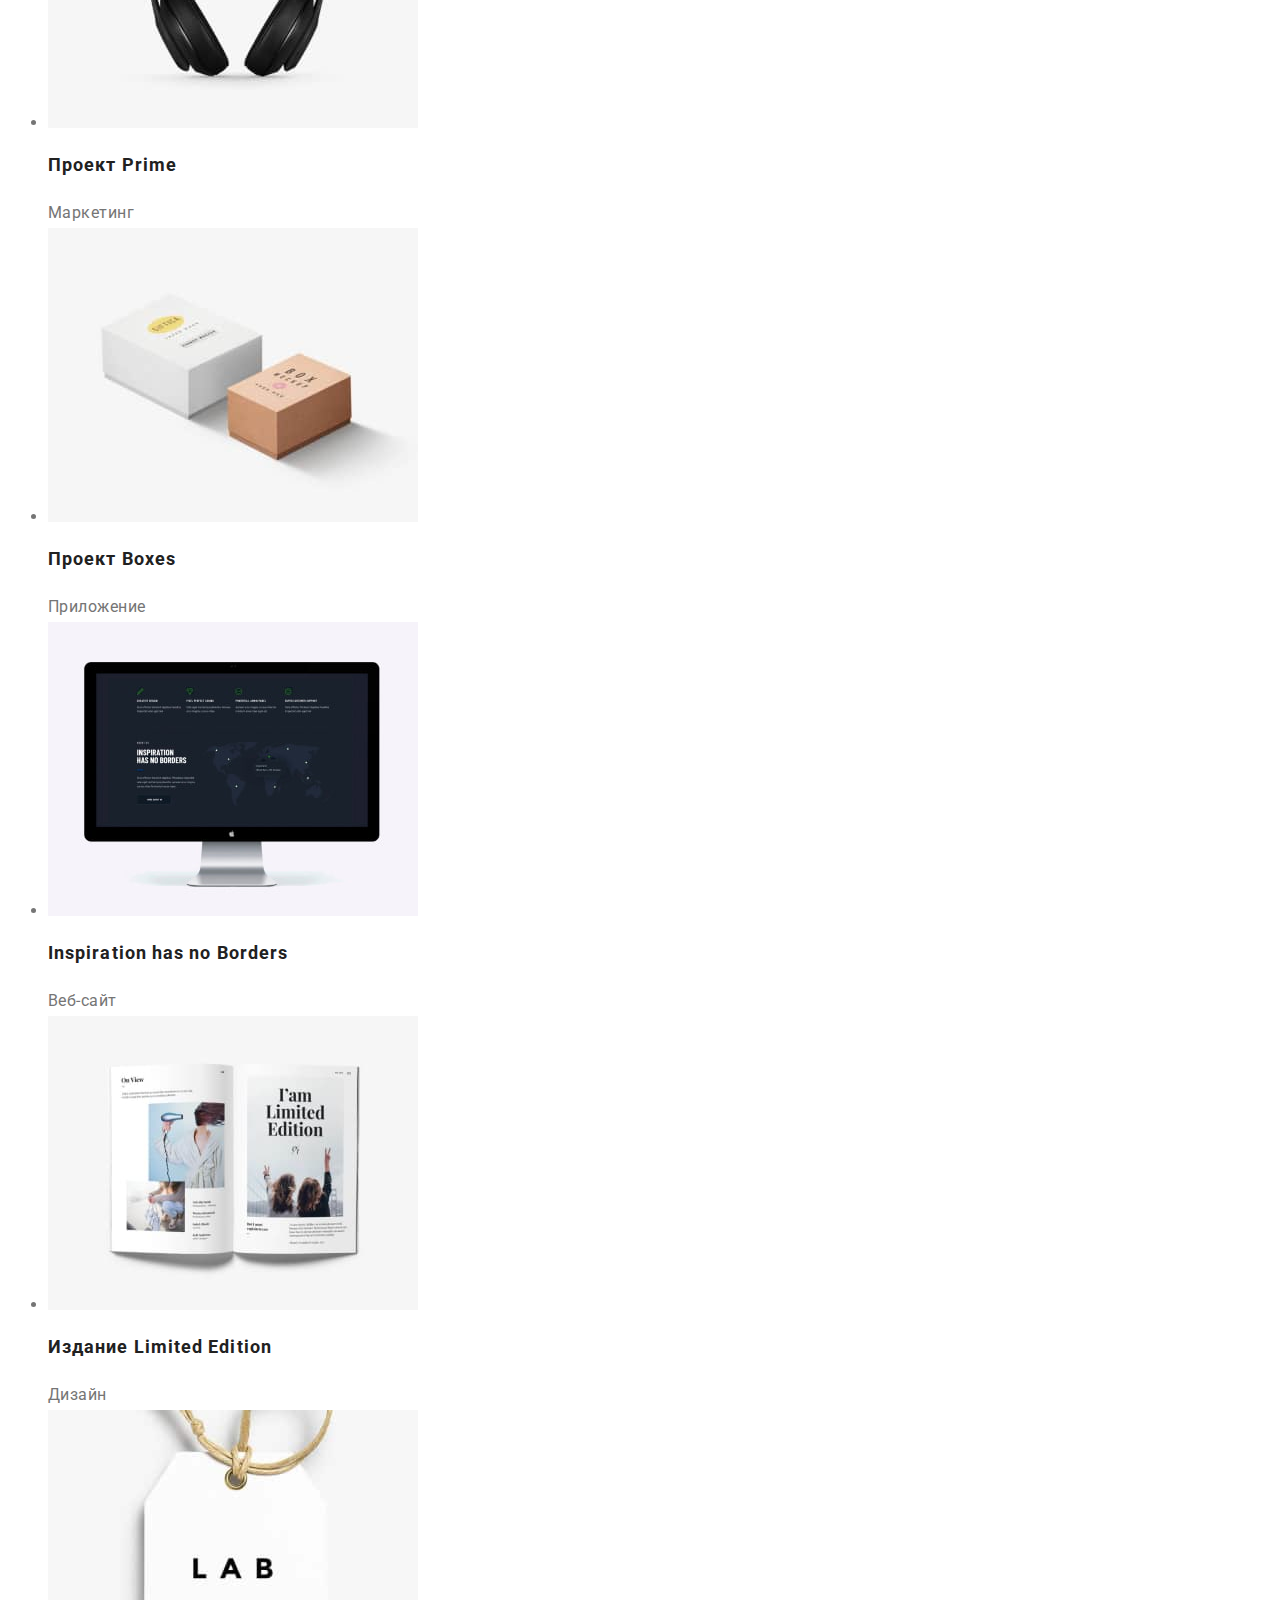
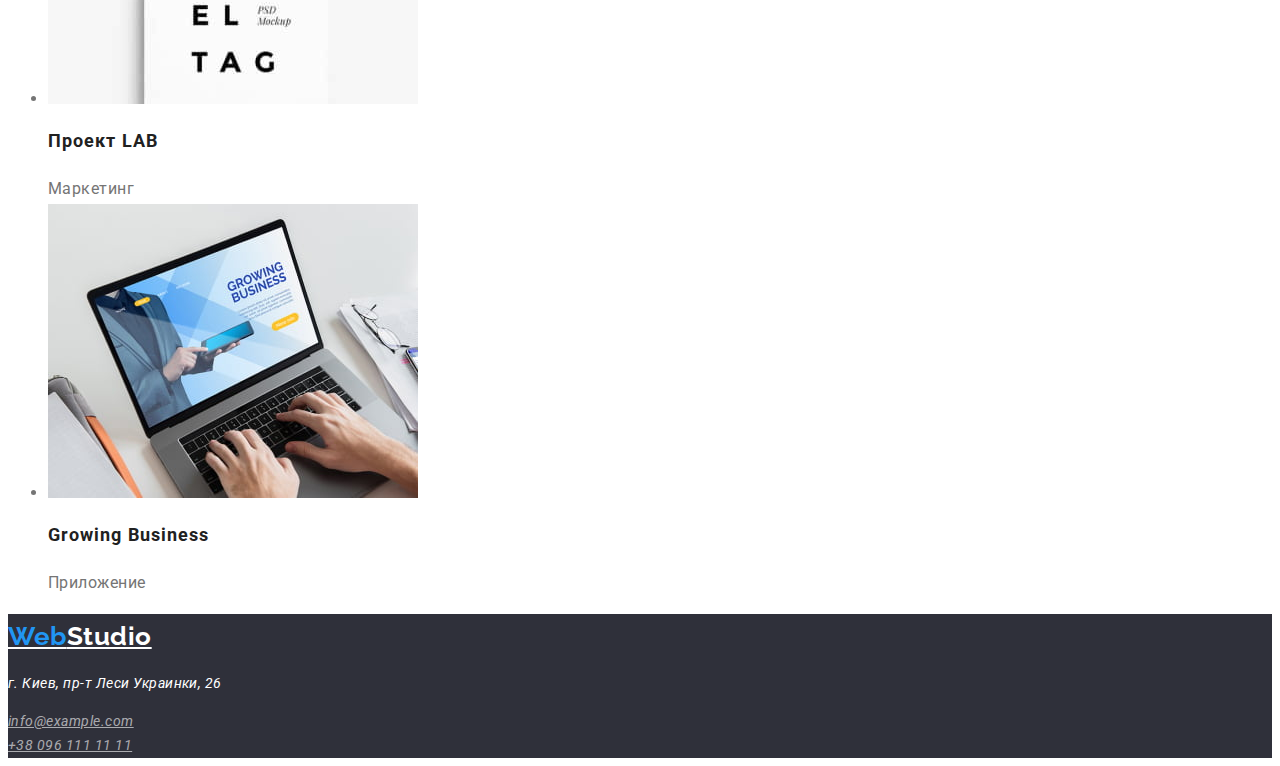
==== commit 7396752d: "hover is added in footer" ====
--- a/portfolio.html
+++ b/portfolio.html
@@ -135,7 +135,7 @@
     <footer class="footer">
       <a href="index.html" class="footer logo"><span>Web</span>Studio</a>
       <address>
-        г. Киев, пр-т Леси Украинки, 26<br />
+        <p class="footer-address">г. Киев, пр-т Леси Украинки, 26</p>
         <a href="mailto:info@example.com" class="footer-contacts"
           >info@example.com</a
         ><br />
--- a/css/styles.css
+++ b/css/styles.css
@@ -115,9 +115,16 @@
 }
 .footer.logo {
   color: var(--white-text-color);
+  font-size: 26px;
 }
 .footer-contacts {
   color: var(--footer-text-color);
+}
+.footer-address:hover,
+.footer-address:focus,
+.footer-contacts:hover,
+.footer-contacts:focus {
+  color: var(--accent-color);
 }
 /* Button */
 .button {
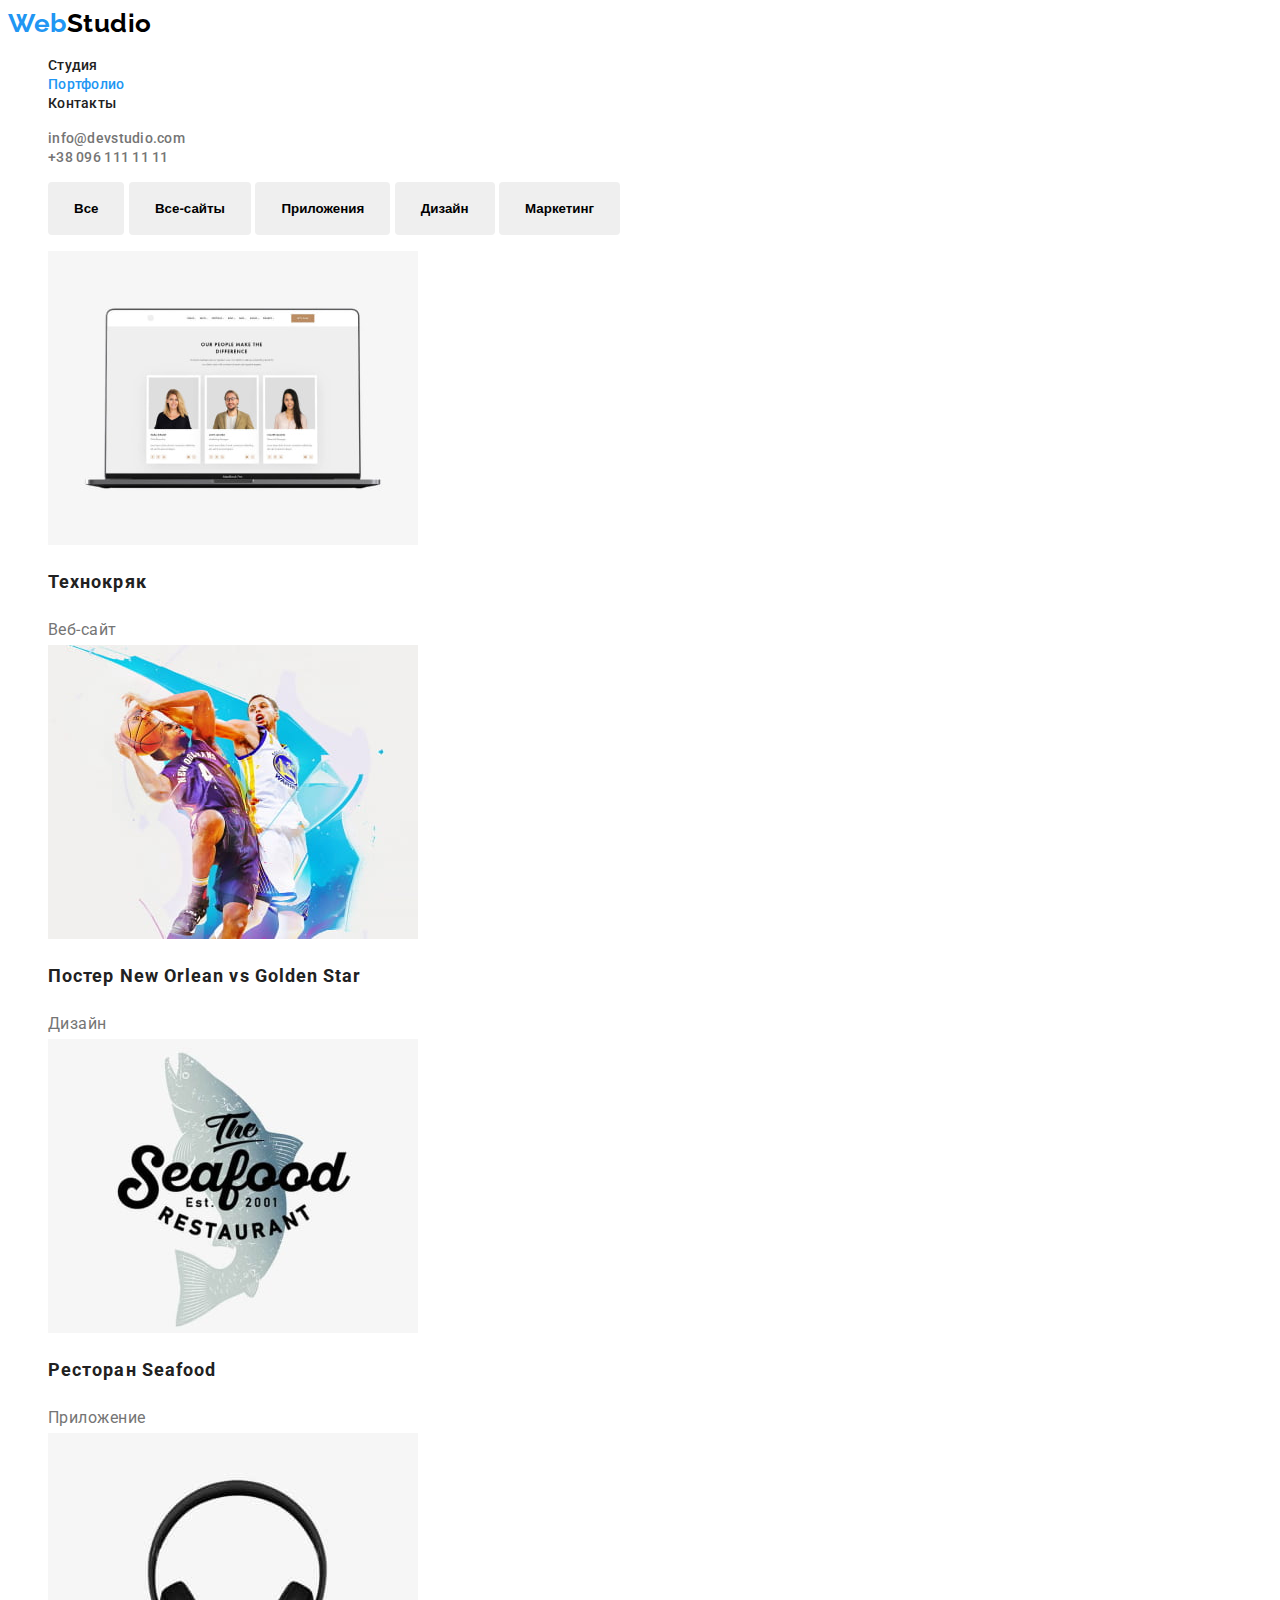
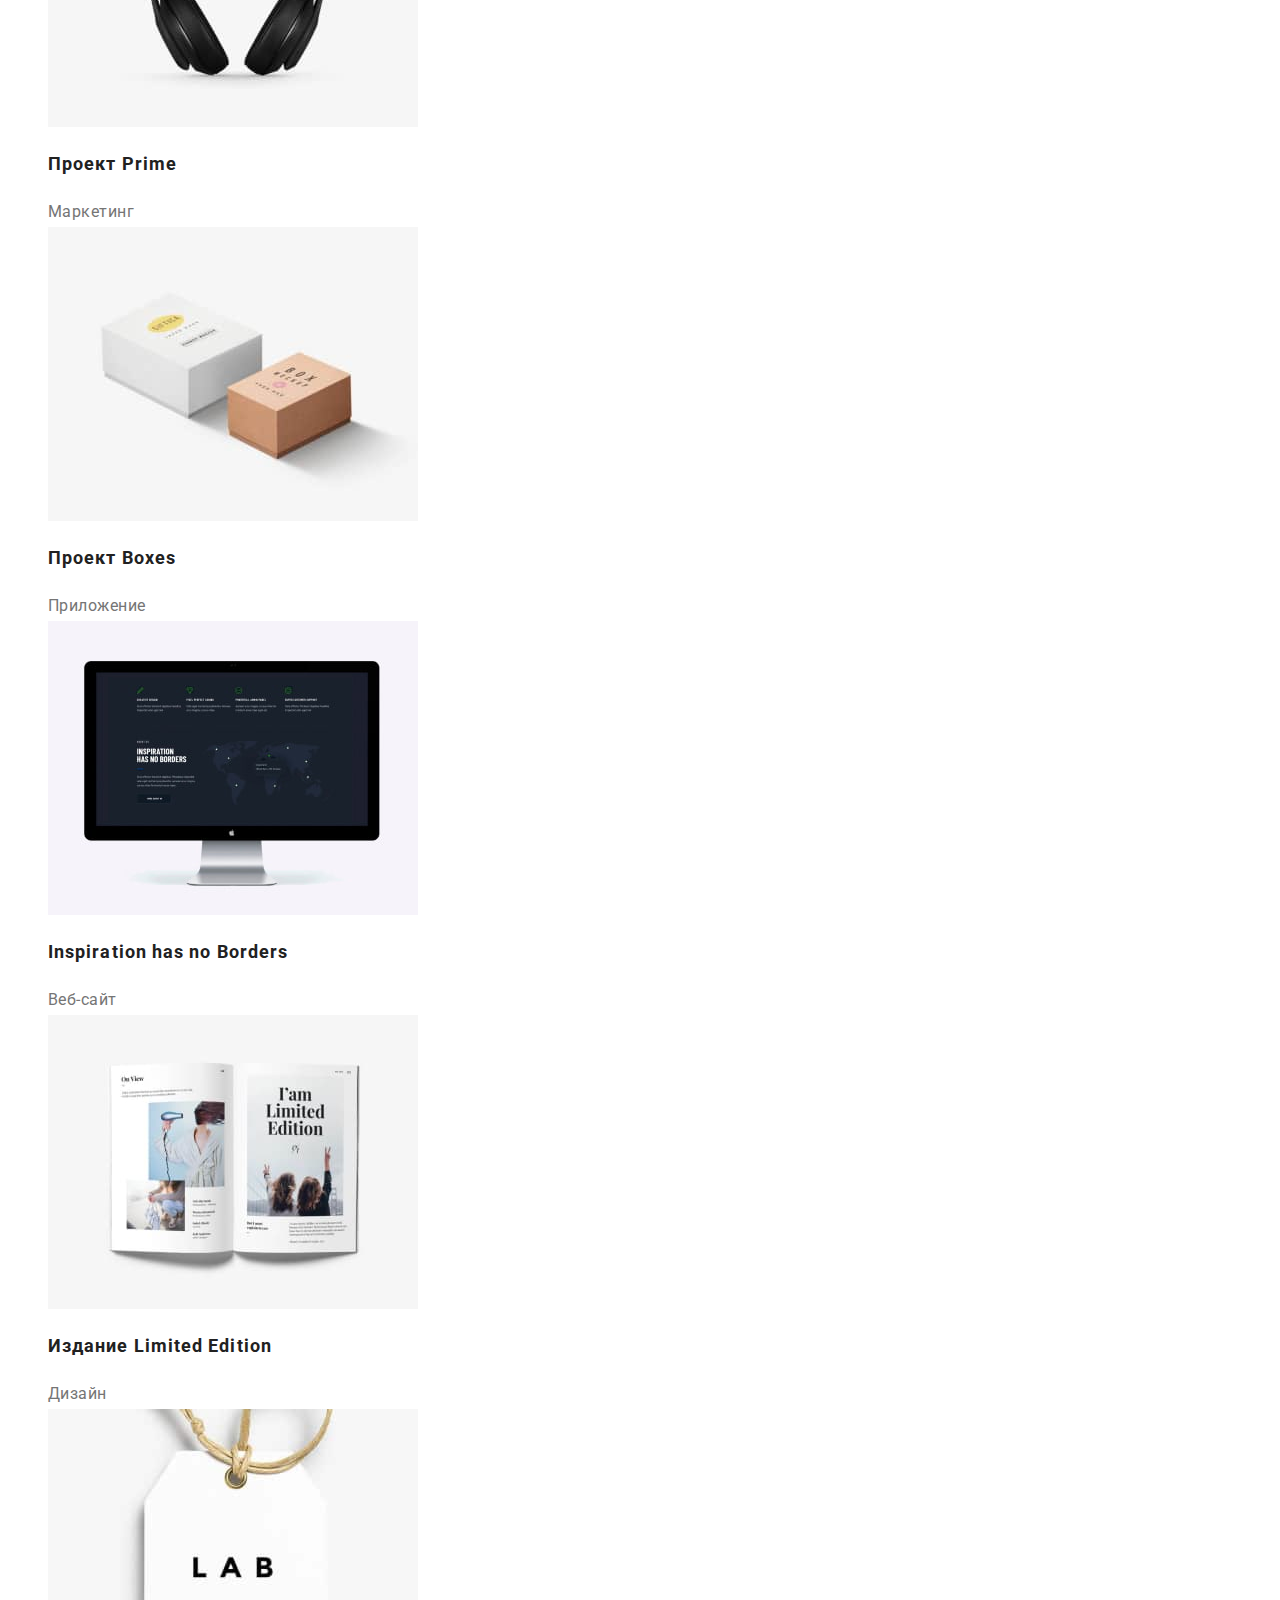
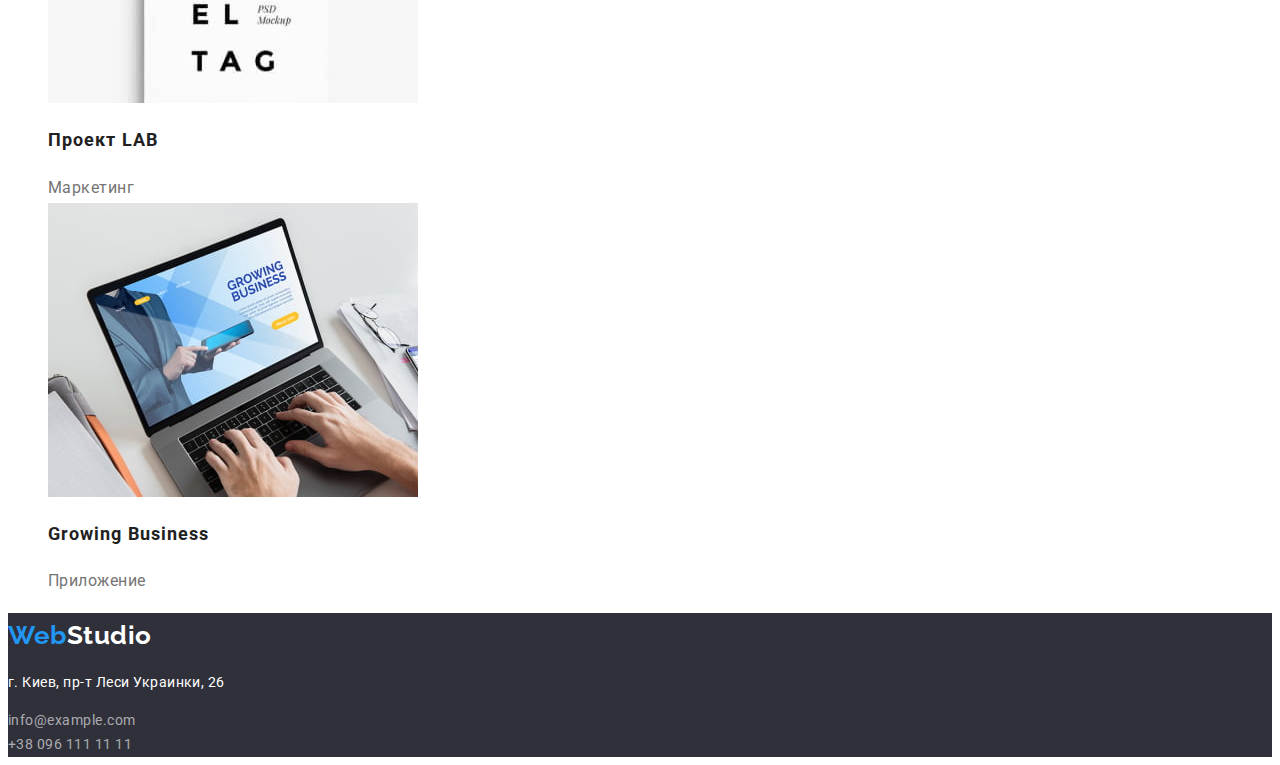
==== commit 130385ff: "style related comments fixed" ====
--- a/portfolio.html
+++ b/portfolio.html
@@ -59,7 +59,7 @@
         </ul>
       </section>
       <section>
-        <ul class="project">
+        <ul class="project list">
           <li>
             <img
               src="./images/web-site-laptop.jpg"
--- a/css/styles.css
+++ b/css/styles.css
@@ -2,6 +2,7 @@
   color: #757575;
   background-color: #ffffff;
   font-family: Roboto, sans-serif;
+  font-size: 16px;
   letter-spacing: 0.03em;
 }
 :root {
@@ -35,19 +36,22 @@
   font-weight: 700;
   font-size: 26px;
   line-height: 1.19;
+  text-decoration: none;
 }
 .logo span,
 .footer.logo span {
   color: var(--accent-color);
 }
-.list {
+.list li {
   list-style: none;
 }
 .site-nav .link {
   color: var(--hd-text-color);
+  font-size: 14px;
   font-weight: 500;
   line-height: 1.14;
   letter-spacing: 0.02em;
+  text-decoration: none;
 }
 .site-nav .link:hover,
 .site-nav .link:focus {
@@ -58,9 +62,11 @@
 }
 .auth-nav .link {
   color: var(--main-text-color);
+  font-size: 14px;
   font-weight: 500;
   line-height: 1.14;
   letter-spacing: 0.02em;
+  text-decoration: none;
 }
 .auth-nav .link:hover {
   color: var(--accent-color);
@@ -76,6 +82,7 @@
   line-height: 1.36;
   letter-spacing: 0.06em;
   text-align: center;
+  text-transform: uppercase;
 }
 /* section */
 .section-title {
@@ -85,10 +92,6 @@
   line-height: 1.17;
   text-align: center;
 }
-.features-text {
-  font-size: 14px;
-  line-height: 1.71;
-}
 /* features */
 .features .title {
   color: var(--hd-text-color);
@@ -96,6 +99,13 @@
   font-size: 14px;
   line-height: 1.14;
   text-transform: uppercase;
+}
+.features-list {
+  list-style: none;
+}
+.features-text {
+  font-size: 14px;
+  line-height: 1.71;
 }
 /* About team */
 .team-member {
@@ -117,8 +127,13 @@
   color: var(--white-text-color);
   font-size: 26px;
 }
+.footer p {
+  font-style: normal;
+}
 .footer-contacts {
   color: var(--footer-text-color);
+  font-style: normal;
+  text-decoration: none;
 }
 .footer-address:hover,
 .footer-address:focus,
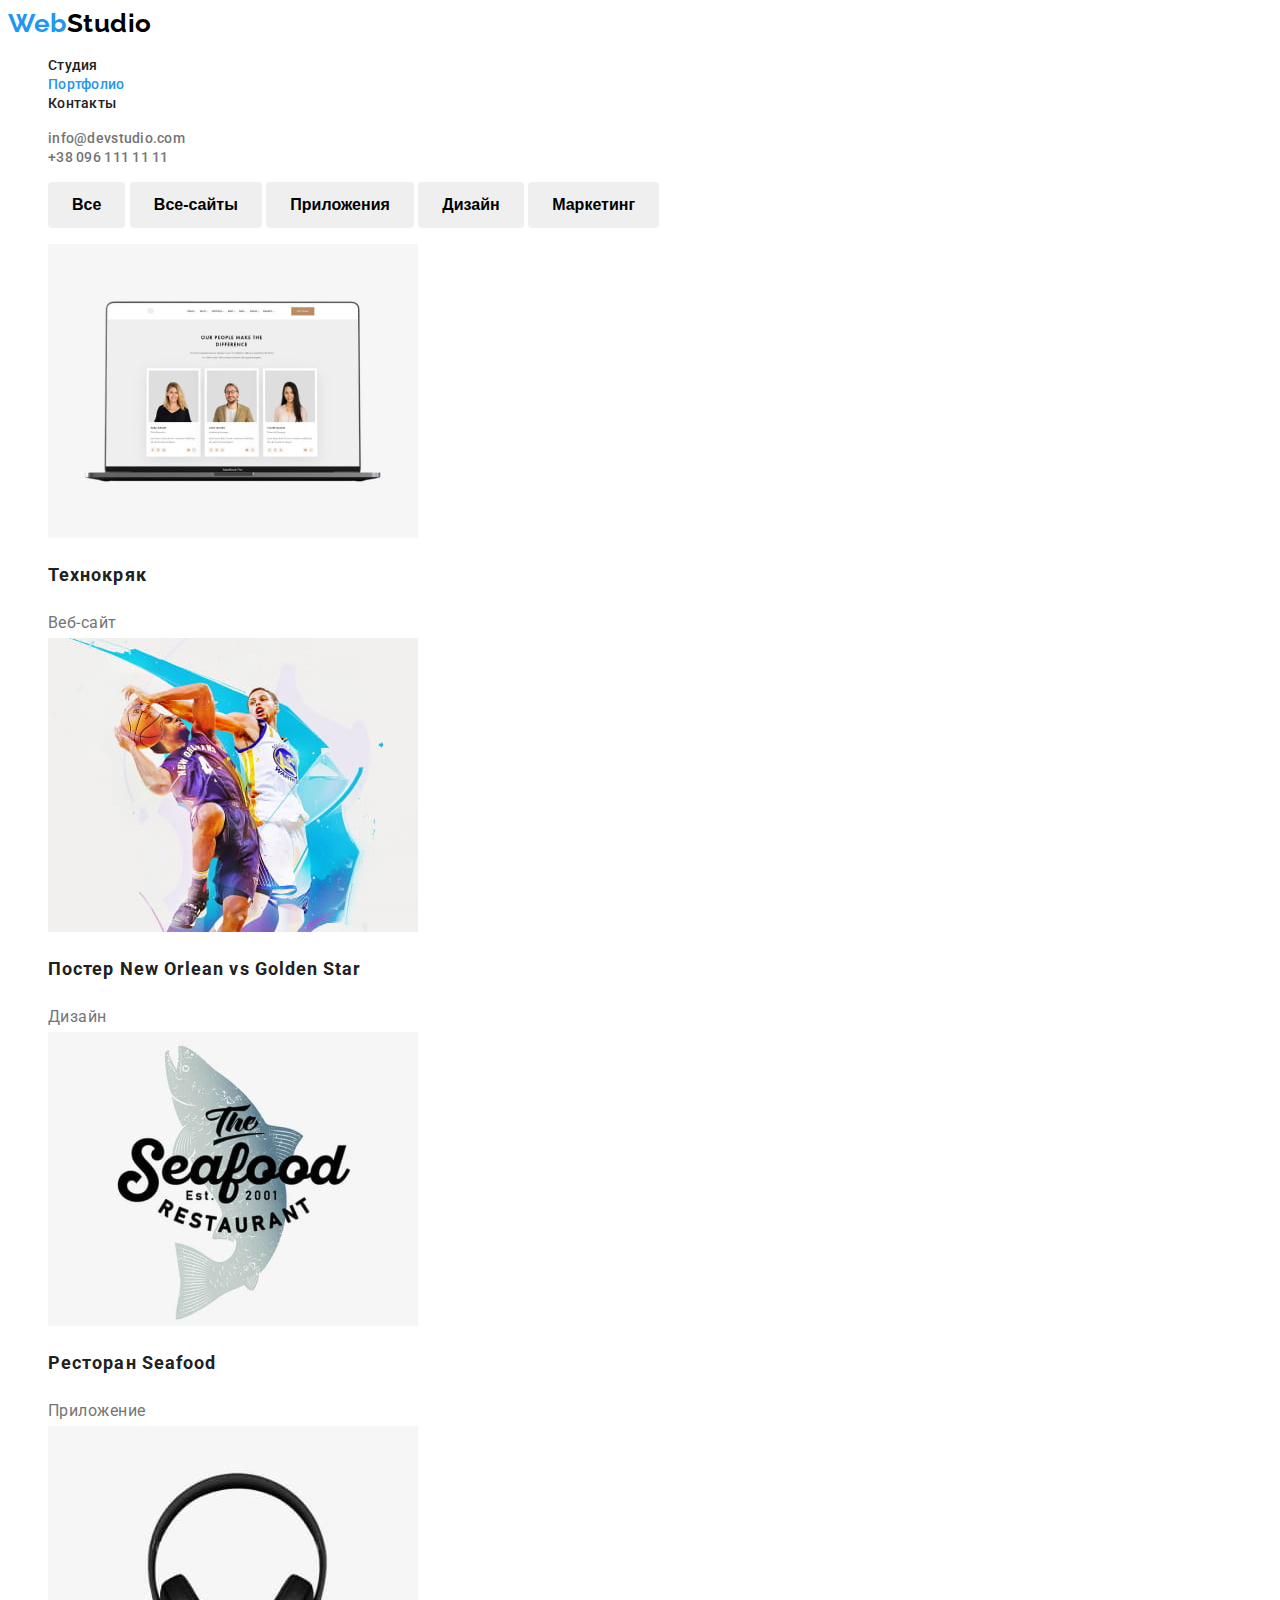
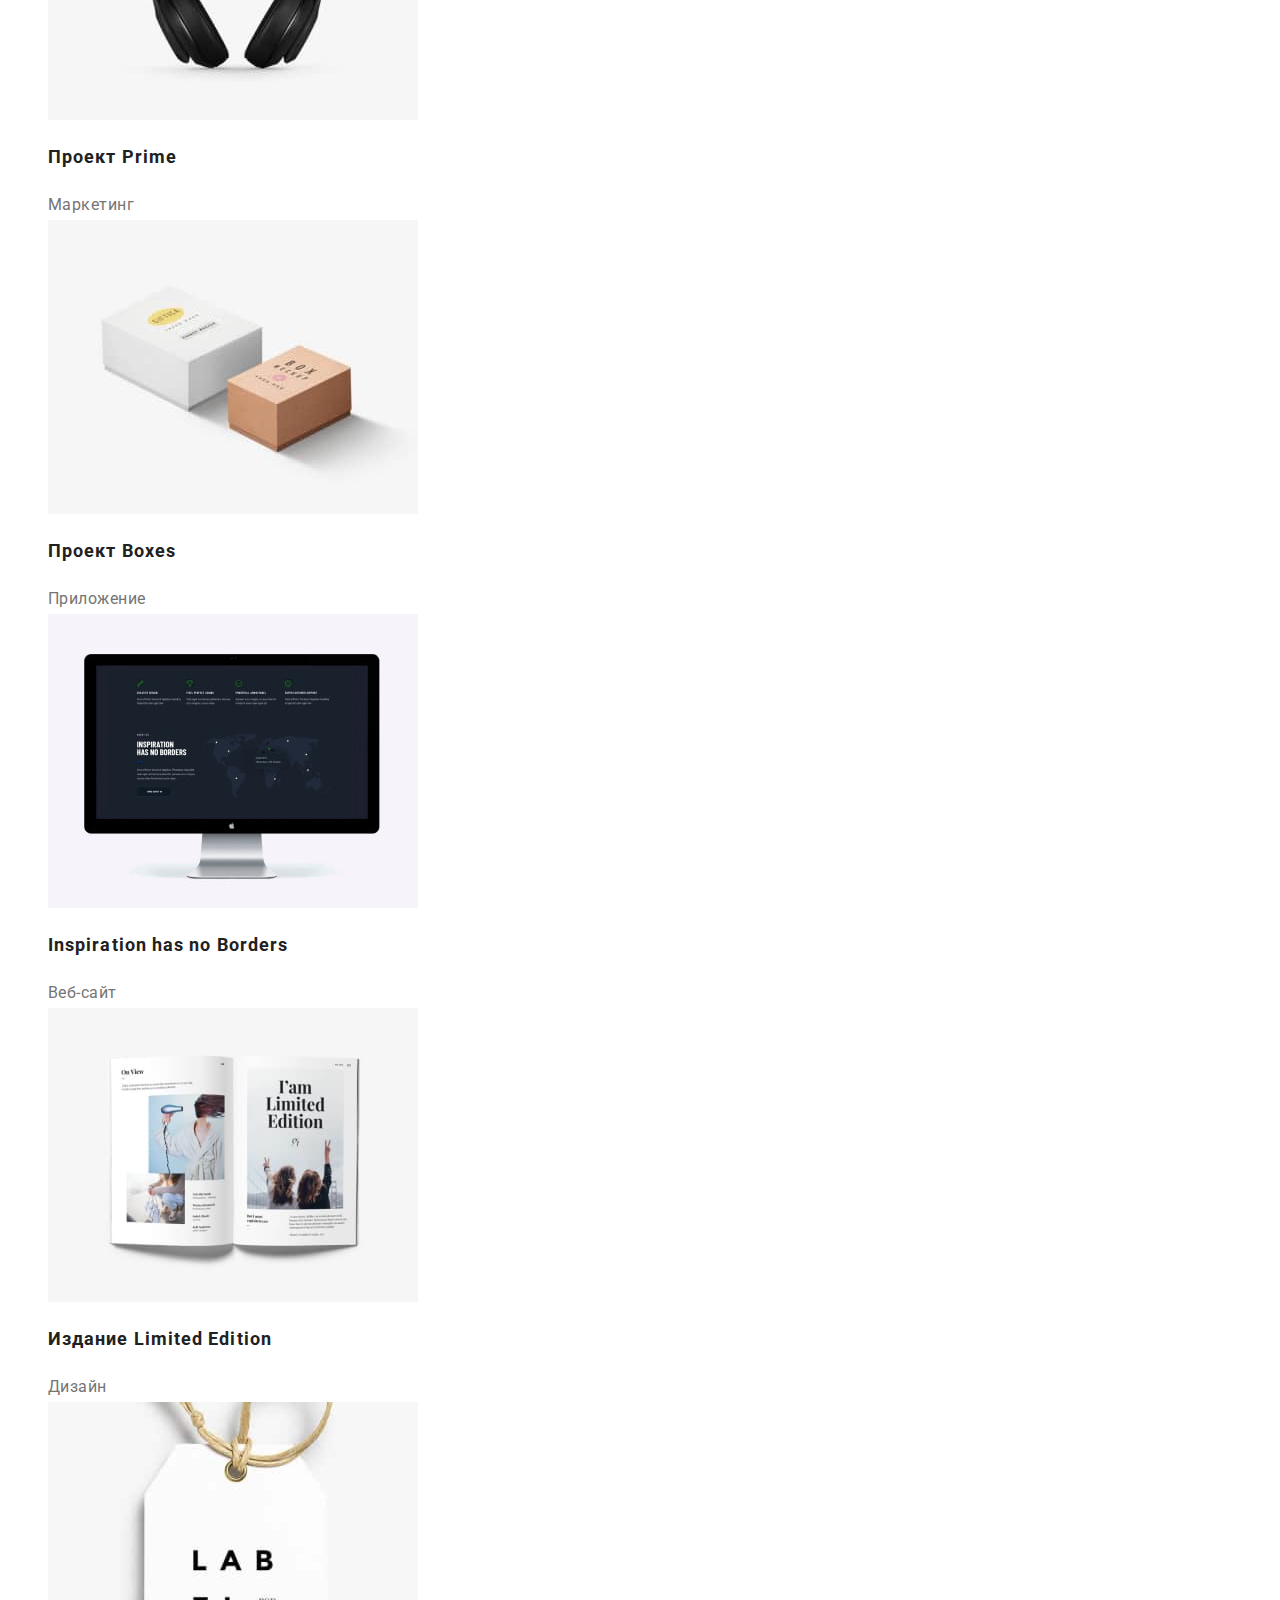
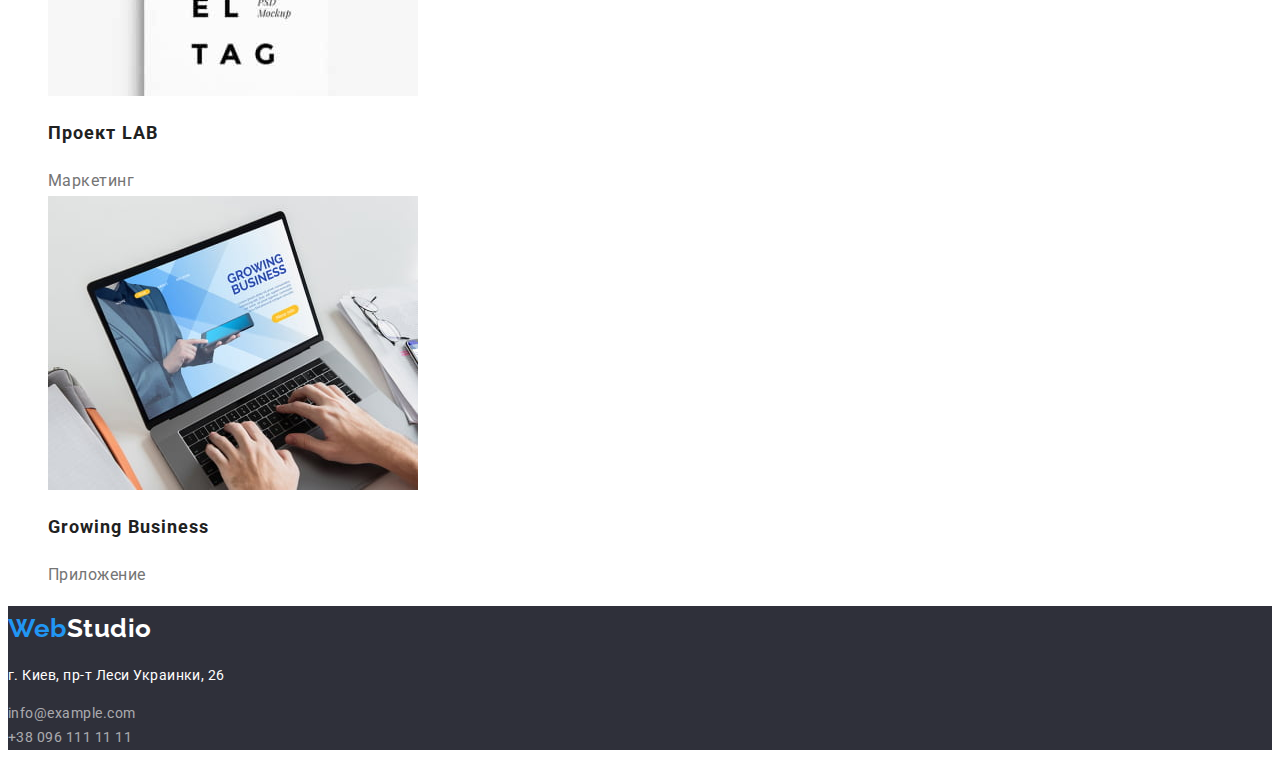
==== commit 59d2eca8: "btn-portfolio fixed" ====
--- a/portfolio.html
+++ b/portfolio.html
@@ -57,8 +57,6 @@
             </button>
           </li>
         </ul>
-      </section>
-      <section>
         <ul class="project list">
           <li>
             <img
--- a/css/styles.css
+++ b/css/styles.css
@@ -111,9 +111,11 @@
 .team-member {
   color: var(--hd-text-color);
   font-weight: 500;
+  font-size: 16px;
   line-height: 1.19;
 }
 .team span {
+  font-size: 16px;
   line-height: 1.19;
 }
 /* footer */
@@ -144,6 +146,7 @@
 /* Button */
 .button {
   font-weight: 700;
+  font-size: 16px;
   line-height: 1.88;
   padding: 12px 24px;
   display: inline-block;
@@ -160,6 +163,9 @@
   list-style: none;
   display: inline-block;
 }
+.btn-portfolio {
+  padding: 6px 22px;
+}
 .button.btn-portfolio:hover,
 .button.btn-portfolio:focus {
   color: var(--white-text-color);
@@ -175,4 +181,5 @@
 }
 .project span {
   line-height: 1.88;
+  font-size: 16px;
 }
